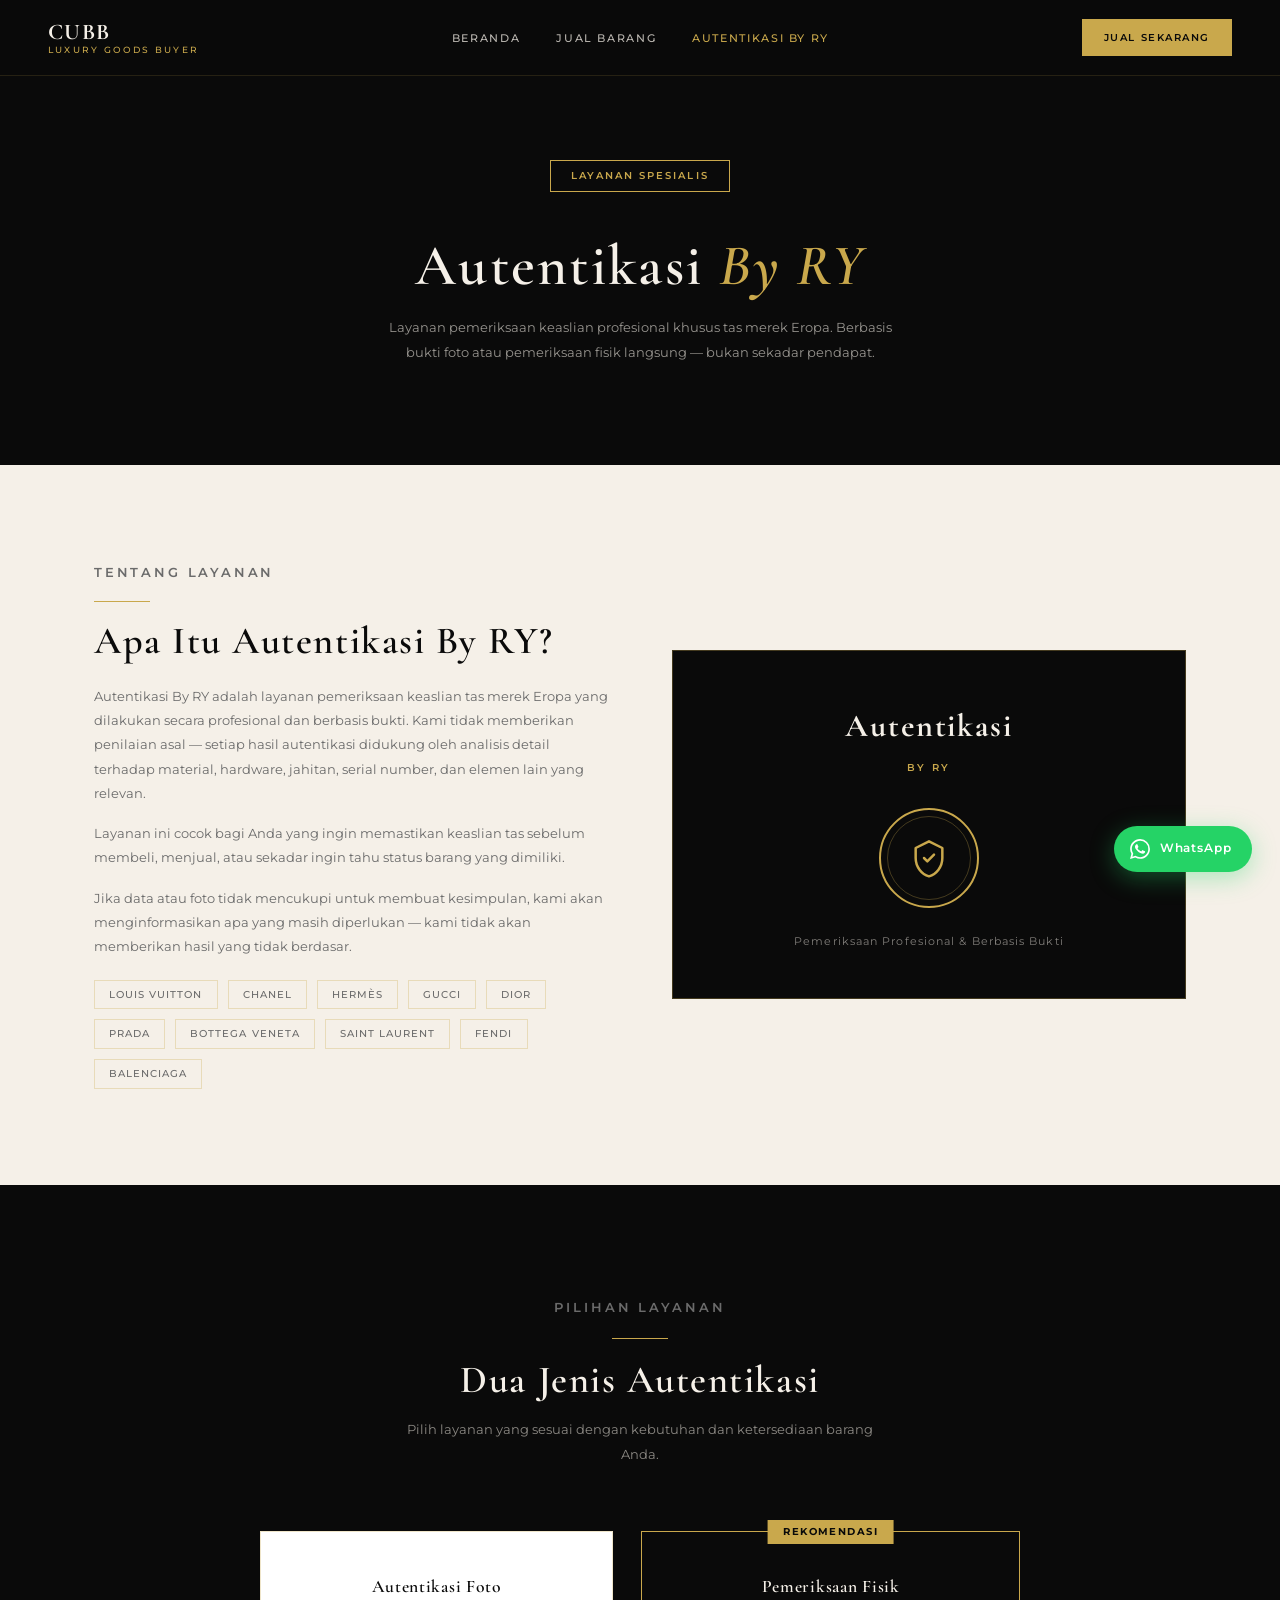
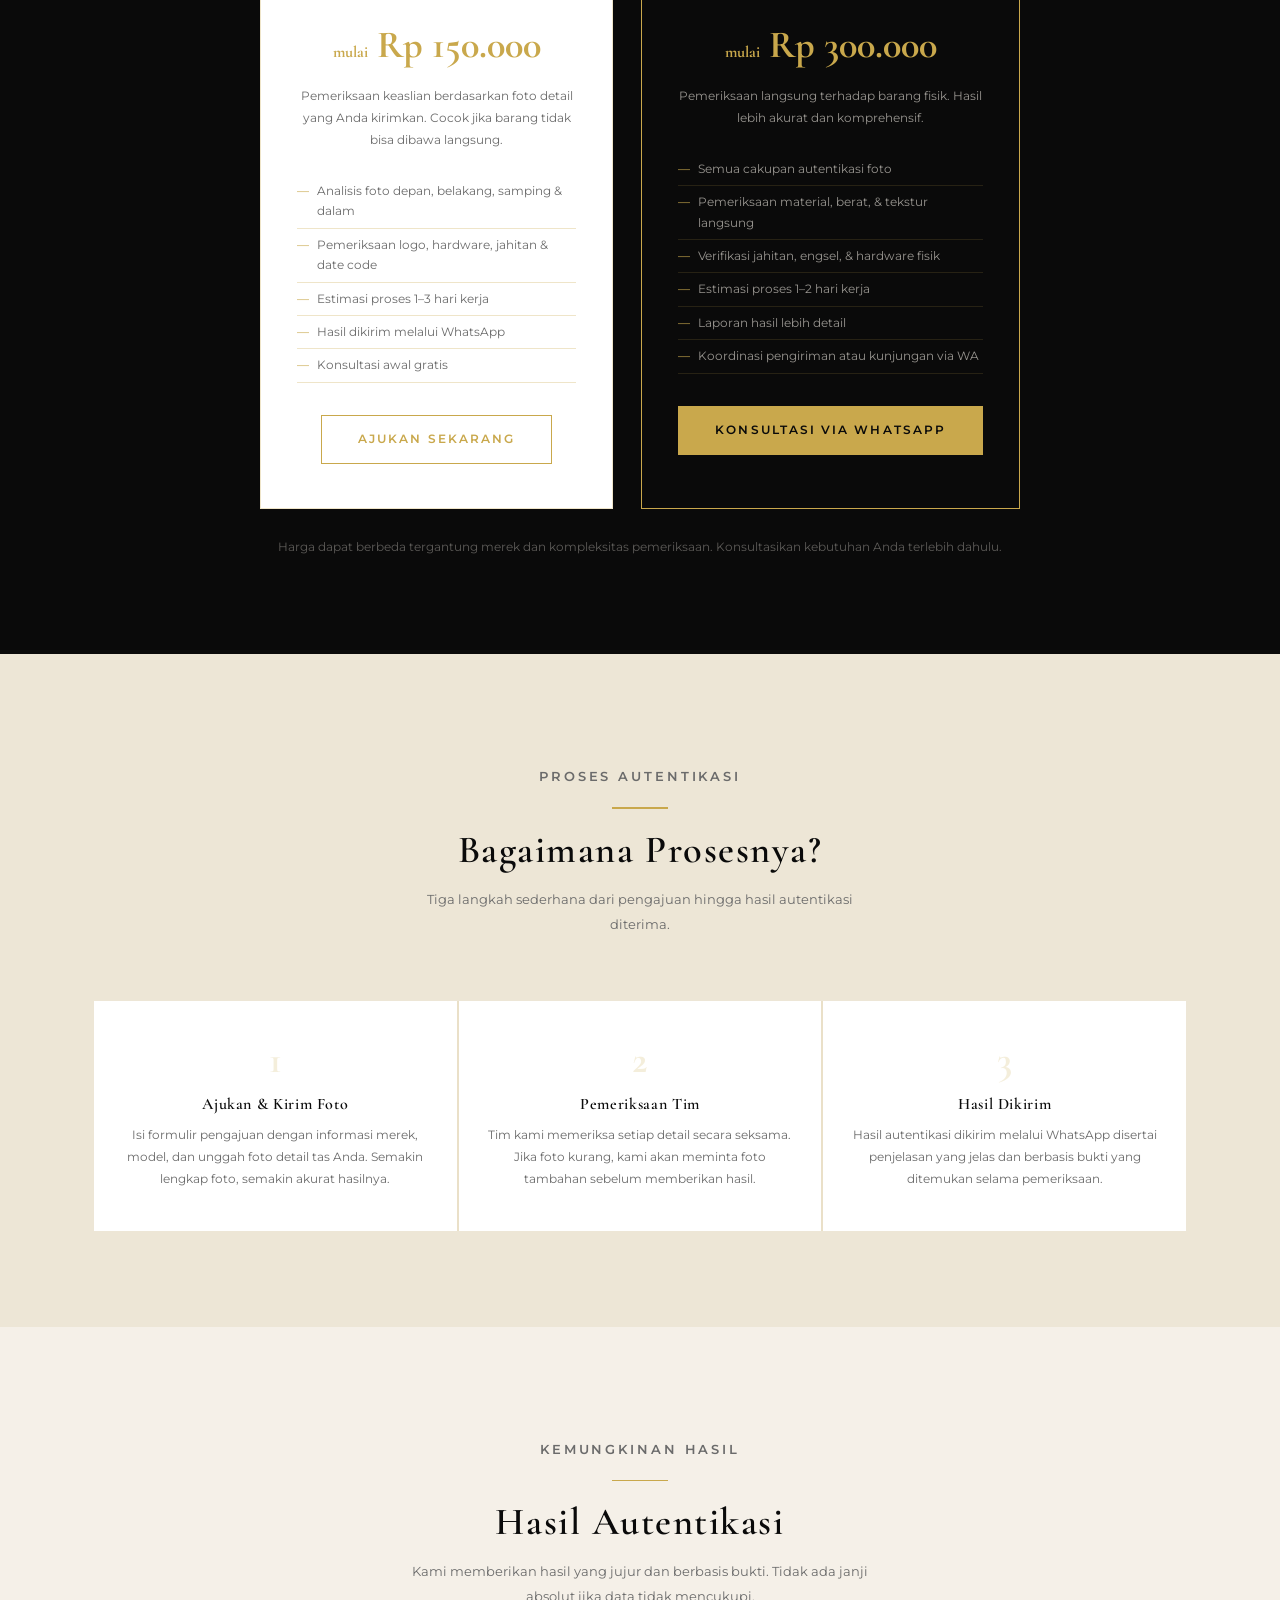
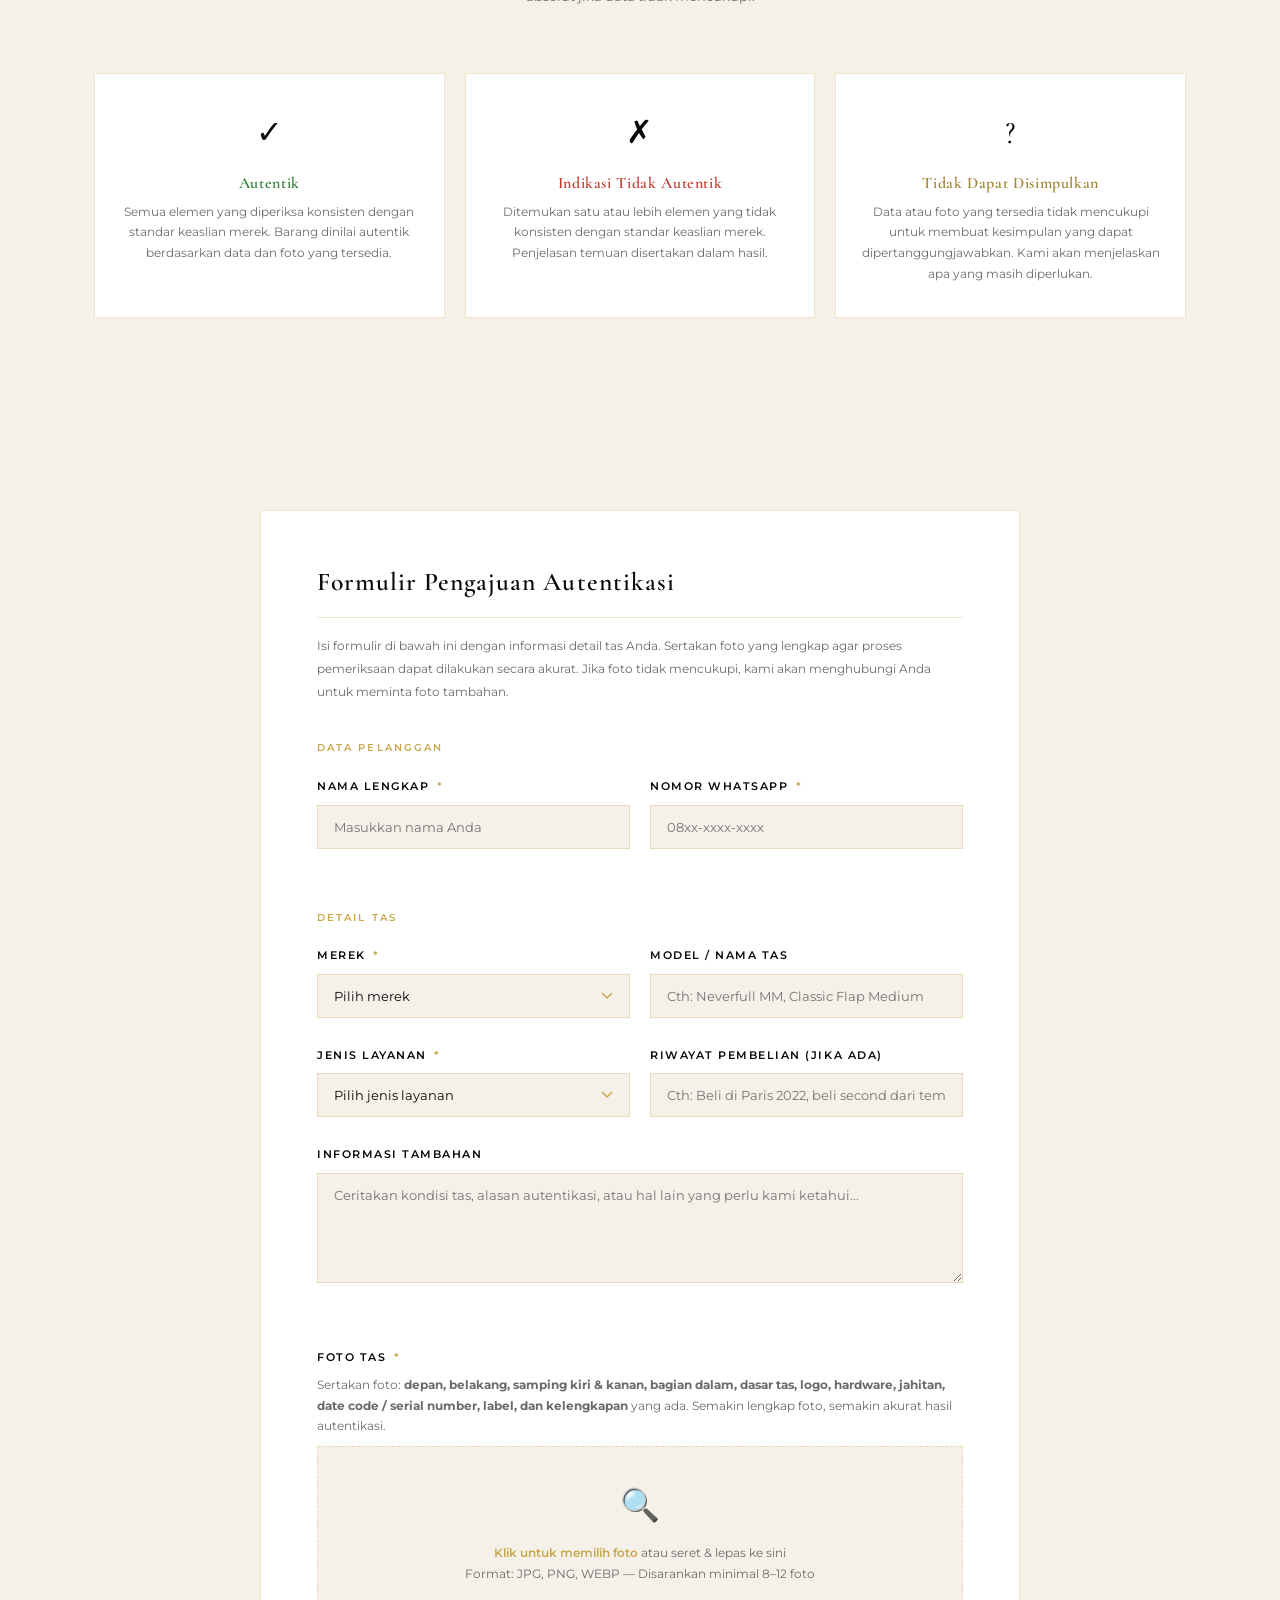
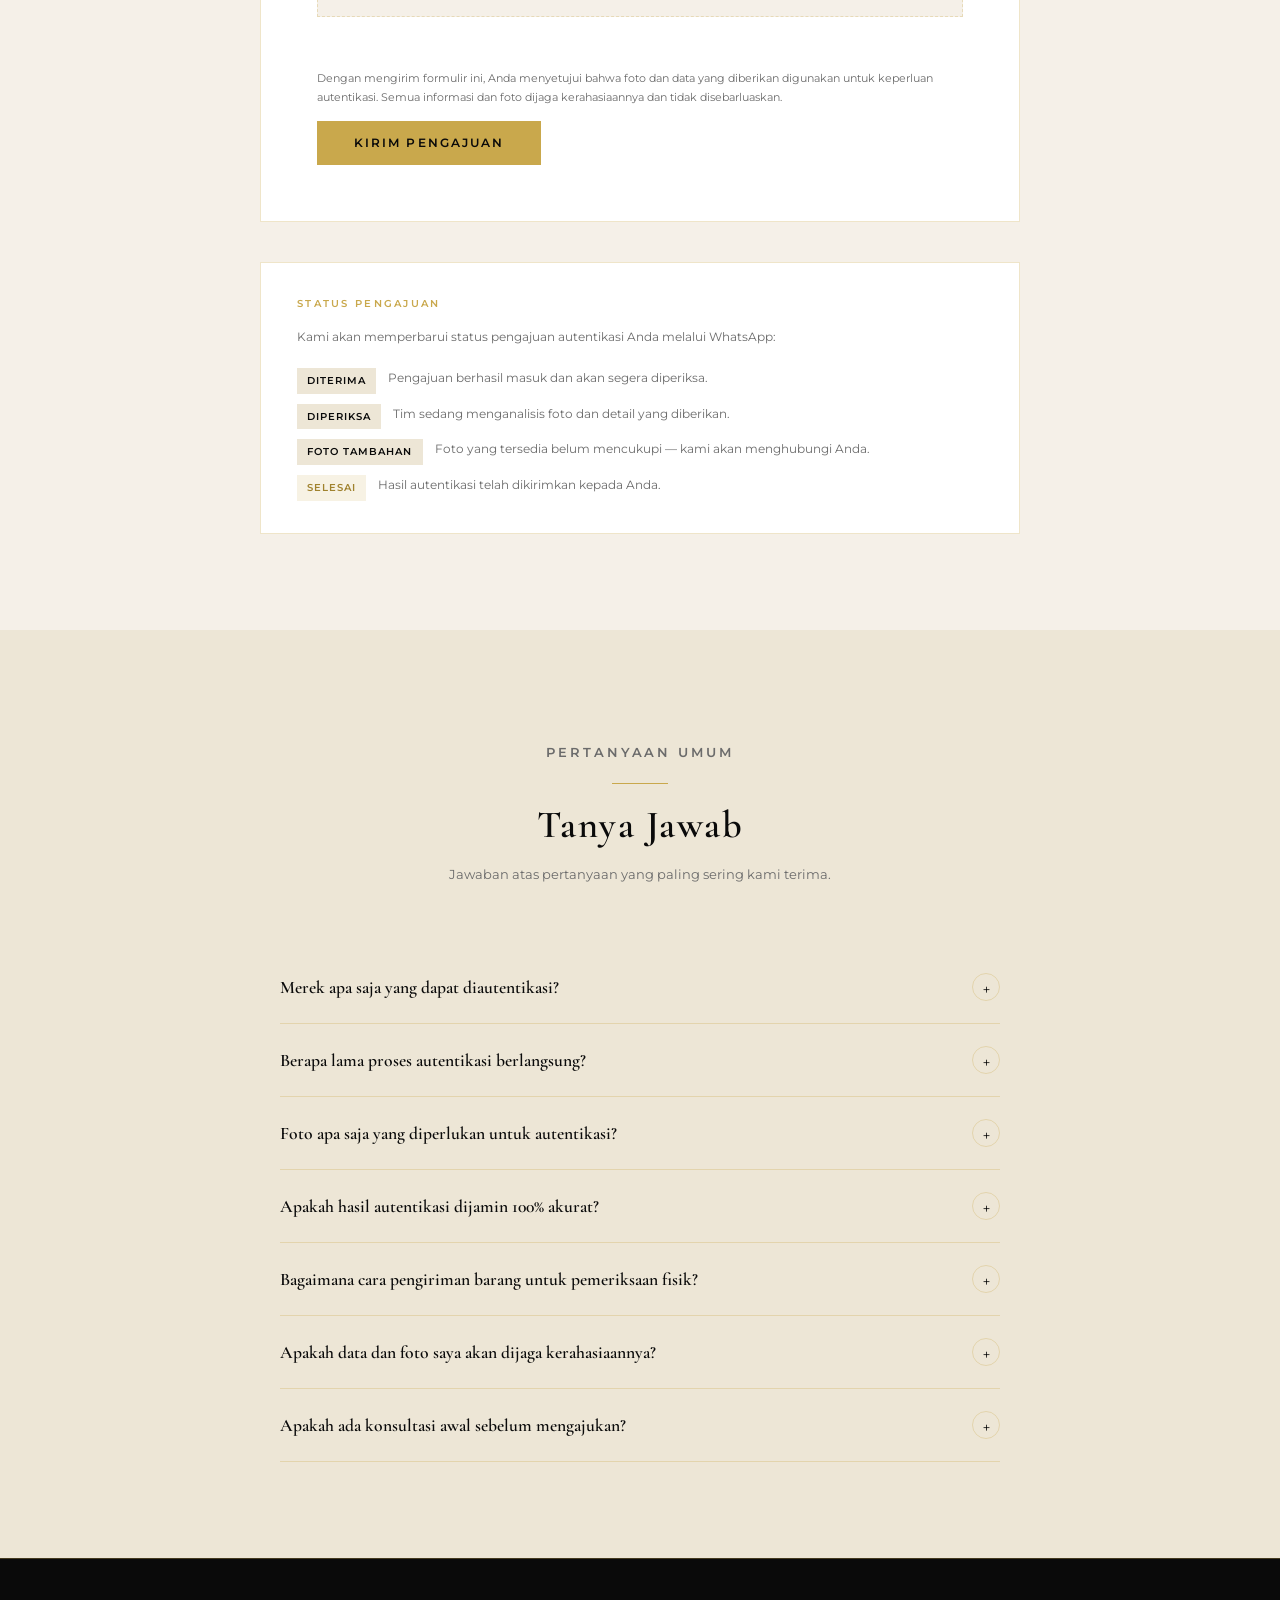
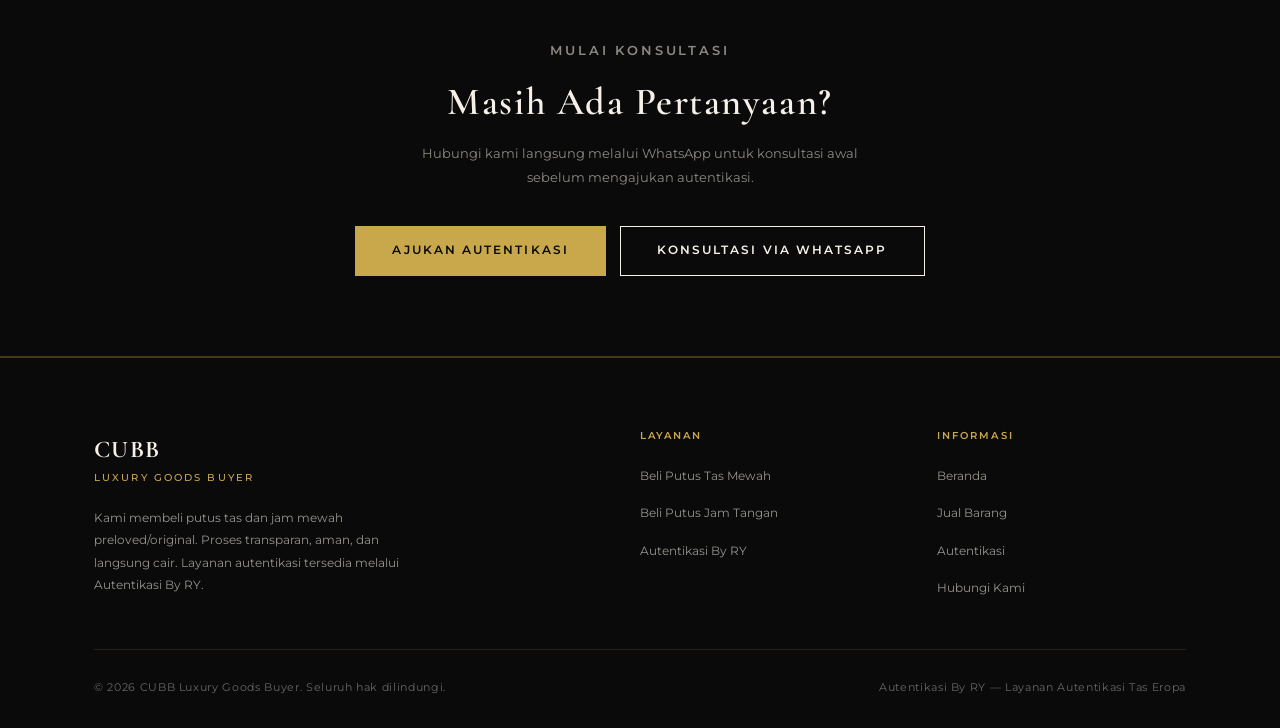
==== autentikasi.html @ e2ec6d0e "Initial CUBB website" ====
﻿<!DOCTYPE html>
<html lang="id">
<head>
  <meta charset="UTF-8" />
  <meta name="viewport" content="width=device-width, initial-scale=1.0" />
  <title>Autentikasi By RY — CUBB Luxury Goods Buyer</title>
  <meta name="description" content="Autentikasi By RY adalah layanan pemeriksaan keaslian tas merek Eropa, bagian dari CUBB. Tersedia autentikasi foto dan pemeriksaan fisik. Konsultasi awal gratis via WhatsApp." />
  <link rel="preconnect" href="https://fonts.googleapis.com" />
  <link rel="preconnect" href="https://fonts.gstatic.com" crossorigin />
  <link href="https://fonts.googleapis.com/css2?family=Cormorant+Garamond:ital,wght@0,400;0,600;0,700;1,400;1,600&family=Montserrat:wght@300;400;500;600&display=swap" rel="stylesheet" />
  <link rel="stylesheet" href="css/style.css" />
  <style>
    /* Page-specific: Auth hero accent */
    .auth-hero-badge {
      display: inline-block;
      border: 1px solid var(--gold);
      padding: 6px 20px;
      font-family: 'Montserrat', sans-serif;
      font-size: 0.65rem; font-weight: 600;
      letter-spacing: 0.2em; text-transform: uppercase;
      color: var(--gold); margin-bottom: 28px;
    }
    .auth-intro-grid {
      display: grid;
      grid-template-columns: 1fr 1fr;
      gap: 64px; align-items: center;
    }
    .auth-intro-text h2 { font-size: clamp(1.8rem, 3vw, 2.6rem); margin-bottom: 20px; }
    .auth-intro-text p {
      font-family: 'Montserrat', sans-serif;
      font-size: 0.8rem; color: var(--gray);
      line-height: 1.9; margin-bottom: 16px;
    }
    .auth-visual {
      background: var(--black);
      border: 1px solid var(--border);
      padding: 48px 36px; text-align: center;
    }
    .auth-visual-logo {
      font-family: 'Cormorant Garamond', serif;
      font-size: 2rem; font-weight: 700;
      color: var(--cream); letter-spacing: 0.06em;
      margin-bottom: 6px;
    }
    .auth-visual-sub {
      font-family: 'Montserrat', sans-serif;
      font-size: 0.6rem; font-weight: 600;
      letter-spacing: 0.26em; text-transform: uppercase;
      color: var(--gold); margin-bottom: 32px;
    }
    .auth-visual-seal {
      width: 100px; height: 100px;
      border: 2px solid var(--gold);
      border-radius: 50%;
      margin: 0 auto 24px;
      display: flex; align-items: center; justify-content: center;
      position: relative;
    }
    .auth-visual-seal::before {
      content: '';
      position: absolute; inset: 6px;
      border: 1px solid rgba(201,168,76,0.3);
      border-radius: 50%;
    }
    .auth-visual-seal svg { width: 40px; height: 40px; stroke: var(--gold); fill: none; }
    .auth-visual p {
      font-family: 'Montserrat', sans-serif;
      font-size: 0.68rem; color: rgba(245,240,232,0.5);
      letter-spacing: 0.1em;
    }
    /* Brands list */
    .auth-brands {
      display: flex; flex-wrap: wrap; gap: 10px; margin-top: 20px;
    }
    .auth-brand-tag {
      font-family: 'Montserrat', sans-serif;
      font-size: 0.65rem; font-weight: 500;
      letter-spacing: 0.1em; text-transform: uppercase;
      border: 1px solid var(--border);
      padding: 5px 14px; color: var(--gray);
    }
    /* How auth works */
    .auth-steps {
      display: grid;
      grid-template-columns: repeat(3, 1fr);
      gap: 2px; background: rgba(201,168,76,0.1);
    }
    .auth-step {
      background: var(--white);
      padding: 40px 28px; text-align: center;
    }
    .auth-step-num {
      font-family: 'Cormorant Garamond', serif;
      font-size: 2.4rem; font-weight: 700;
      color: rgba(201,168,76,0.2); margin-bottom: 16px; line-height: 1;
    }
    .auth-step h4 { font-size: 1rem; margin-bottom: 10px; }
    .auth-step p {
      font-family: 'Montserrat', sans-serif;
      font-size: 0.75rem; color: var(--gray); line-height: 1.85;
    }
    /* Result badges */
    .result-grid {
      display: grid; grid-template-columns: repeat(3, 1fr); gap: 20px;
    }
    .result-card {
      border: 1px solid var(--border);
      padding: 32px 24px; text-align: center; background: var(--white);
    }
    .result-icon { font-size: 2rem; margin-bottom: 14px; }
    .result-card h4 { font-size: 1rem; margin-bottom: 8px; }
    .result-card p {
      font-family: 'Montserrat', sans-serif;
      font-size: 0.72rem; color: var(--gray); line-height: 1.8;
    }
    @media (max-width: 900px) {
      .auth-intro-grid { grid-template-columns: 1fr; }
      .auth-steps { grid-template-columns: 1fr; background: none; gap: 1px; }
      .result-grid { grid-template-columns: 1fr; }
    }
    @media (max-width: 600px) {
      .auth-steps { grid-template-columns: 1fr; }
    }
  </style>
</head>
<body>

<!-- ===== NAVBAR ===== -->
<nav class="navbar" role="navigation" aria-label="Navigasi utama">
  <a href="index.html" class="navbar-logo" aria-label="Beranda CUBB Luxury Goods Buyer">
    <span class="logo-main">CUBB</span>
    <span class="logo-sub">LUXURY GOODS BUYER</span>
  </a>
  <ul class="navbar-links" role="list">
    <li><a href="index.html">Beranda</a></li>
    <li><a href="jual.html">Jual Barang</a></li>
    <li><a href="autentikasi.html" class="active">Autentikasi By RY</a></li>
  </ul>
  <a href="jual.html" class="navbar-cta" aria-label="Ajukan penawaran">Jual Sekarang</a>
  <button class="hamburger" aria-label="Buka menu" aria-expanded="false">
    <span></span><span></span><span></span>
  </button>
</nav>

<div class="mobile-menu" role="dialog" aria-label="Menu navigasi mobile">
  <a href="index.html">Beranda</a>
  <a href="jual.html">Jual Barang</a>
  <a href="autentikasi.html">Autentikasi By RY</a>
  <a href="jual.html" class="btn btn-gold" style="margin-top:8px">Jual Sekarang</a>
</div>

<!-- ===== PAGE HERO ===== -->
<section class="page-hero" style="padding-bottom:100px" aria-labelledby="auth-page-heading">
  <div class="container">
    <div class="auth-hero-badge" aria-label="Layanan spesialis">Layanan Spesialis</div>
    <h1 id="auth-page-heading" style="color:var(--cream);font-size:clamp(2.2rem,5vw,3.6rem);margin-bottom:14px">
      Autentikasi <em style="color:var(--gold);font-style:italic">By RY</em>
    </h1>
    <p style="font-family:'Montserrat',sans-serif;font-size:0.82rem;color:rgba(245,240,232,0.6);max-width:520px;margin:0 auto;line-height:1.9">
      Layanan pemeriksaan keaslian profesional khusus tas merek Eropa. Berbasis bukti foto atau pemeriksaan fisik langsung — bukan sekadar pendapat.
    </p>
  </div>
</section>

<!-- ===== INTRO ===== -->
<section class="section-pad" style="background:var(--cream)" aria-labelledby="intro-heading">
  <div class="container">
    <div class="auth-intro-grid">
      <div class="auth-intro-text">
        <p class="section-label">Tentang Layanan</p>
        <div class="divider-gold" style="margin:16px 0"></div>
        <h2 id="intro-heading">Apa Itu Autentikasi By RY?</h2>
        <p>
          Autentikasi By RY adalah layanan pemeriksaan keaslian tas merek Eropa yang dilakukan secara profesional dan berbasis bukti. Kami tidak memberikan penilaian asal — setiap hasil autentikasi didukung oleh analisis detail terhadap material, hardware, jahitan, serial number, dan elemen lain yang relevan.
        </p>
        <p>
          Layanan ini cocok bagi Anda yang ingin memastikan keaslian tas sebelum membeli, menjual, atau sekadar ingin tahu status barang yang dimiliki.
        </p>
        <p>
          Jika data atau foto tidak mencukupi untuk membuat kesimpulan, kami akan menginformasikan apa yang masih diperlukan — kami tidak akan memberikan hasil yang tidak berdasar.
        </p>
        <div class="auth-brands" role="list" aria-label="Merek yang ditangani">
          <span class="auth-brand-tag" role="listitem">Louis Vuitton</span>
          <span class="auth-brand-tag" role="listitem">Chanel</span>
          <span class="auth-brand-tag" role="listitem">Hermès</span>
          <span class="auth-brand-tag" role="listitem">Gucci</span>
          <span class="auth-brand-tag" role="listitem">Dior</span>
          <span class="auth-brand-tag" role="listitem">Prada</span>
          <span class="auth-brand-tag" role="listitem">Bottega Veneta</span>
          <span class="auth-brand-tag" role="listitem">Saint Laurent</span>
          <span class="auth-brand-tag" role="listitem">Fendi</span>
          <span class="auth-brand-tag" role="listitem">Balenciaga</span>
        </div>
      </div>
      <div class="auth-visual" role="presentation">
        <div class="auth-visual-logo">Autentikasi</div>
        <div class="auth-visual-sub">By RY</div>
        <div class="auth-visual-seal" aria-hidden="true">
          <svg viewBox="0 0 24 24" stroke-width="1.5" xmlns="http://www.w3.org/2000/svg">
            <path d="M9 12l2 2 4-4" stroke-linecap="round" stroke-linejoin="round"/>
            <path d="M12 2L4 6v6c0 5.25 3.5 9.75 8 11 4.5-1.25 8-5.75 8-11V6l-8-4z" stroke-linecap="round" stroke-linejoin="round"/>
          </svg>
        </div>
        <p>Pemeriksaan Profesional &amp; Berbasis Bukti</p>
      </div>
    </div>
  </div>
</section>

<!-- ===== PRICING ===== -->
<section class="section-pad" style="background:var(--black)" aria-labelledby="pricing-heading">
  <div class="container">
    <div class="section-header">
      <p class="section-label">Pilihan Layanan</p>
      <div class="divider-gold"></div>
      <h2 id="pricing-heading" style="color:var(--cream)">Dua Jenis Autentikasi</h2>
      <p style="color:rgba(245,240,232,0.55)">Pilih layanan yang sesuai dengan kebutuhan dan ketersediaan barang Anda.</p>
    </div>
    <div class="pricing-grid">

      <div class="pricing-card">
        <h3>Autentikasi Foto</h3>
        <div class="pricing-price"><sub>mulai</sub> Rp&nbsp;150.000</div>
        <p>Pemeriksaan keaslian berdasarkan foto detail yang Anda kirimkan. Cocok jika barang tidak bisa dibawa langsung.</p>
        <ul role="list">
          <li>Analisis foto depan, belakang, samping &amp; dalam</li>
          <li>Pemeriksaan logo, hardware, jahitan &amp; date code</li>
          <li>Estimasi proses 1–3 hari kerja</li>
          <li>Hasil dikirim melalui WhatsApp</li>
          <li>Konsultasi awal gratis</li>
        </ul>
        <a href="#form-autentikasi" class="btn btn-outline">Ajukan Sekarang</a>
      </div>

      <div class="pricing-card featured">
        <div class="pricing-badge">Rekomendasi</div>
        <h3>Pemeriksaan Fisik</h3>
        <div class="pricing-price"><sub>mulai</sub> Rp&nbsp;300.000</div>
        <p>Pemeriksaan langsung terhadap barang fisik. Hasil lebih akurat dan komprehensif.</p>
        <ul role="list">
          <li>Semua cakupan autentikasi foto</li>
          <li>Pemeriksaan material, berat, &amp; tekstur langsung</li>
          <li>Verifikasi jahitan, engsel, &amp; hardware fisik</li>
          <li>Estimasi proses 1–2 hari kerja</li>
          <li>Laporan hasil lebih detail</li>
          <li>Koordinasi pengiriman atau kunjungan via WA</li>
        </ul>
        <a href="https://wa.me/6285179936549?text=Halo%20CUBB%2C%20saya%20ingin%20konsultasi%20autentikasi%20fisik%20tas%20saya."
           target="_blank" rel="noopener noreferrer" class="btn btn-gold">
          Konsultasi via WhatsApp
        </a>
      </div>

    </div>
    <p style="text-align:center;font-family:'Montserrat',sans-serif;font-size:0.72rem;color:rgba(245,240,232,0.35);margin-top:28px;line-height:1.8">
      Harga dapat berbeda tergantung merek dan kompleksitas pemeriksaan. Konsultasikan kebutuhan Anda terlebih dahulu.
    </p>
  </div>
</section>

<!-- ===== CARA KERJA ===== -->
<section class="section-pad" style="background:var(--cream-dark)" aria-labelledby="cara-kerja-heading">
  <div class="container">
    <div class="section-header">
      <p class="section-label">Proses Autentikasi</p>
      <div class="divider-gold"></div>
      <h2 id="cara-kerja-heading">Bagaimana Prosesnya?</h2>
      <p>Tiga langkah sederhana dari pengajuan hingga hasil autentikasi diterima.</p>
    </div>
    <div class="auth-steps">
      <div class="auth-step">
        <div class="auth-step-num" aria-hidden="true">1</div>
        <h4>Ajukan &amp; Kirim Foto</h4>
        <p>Isi formulir pengajuan dengan informasi merek, model, dan unggah foto detail tas Anda. Semakin lengkap foto, semakin akurat hasilnya.</p>
      </div>
      <div class="auth-step">
        <div class="auth-step-num" aria-hidden="true">2</div>
        <h4>Pemeriksaan Tim</h4>
        <p>Tim kami memeriksa setiap detail secara seksama. Jika foto kurang, kami akan meminta foto tambahan sebelum memberikan hasil.</p>
      </div>
      <div class="auth-step">
        <div class="auth-step-num" aria-hidden="true">3</div>
        <h4>Hasil Dikirim</h4>
        <p>Hasil autentikasi dikirim melalui WhatsApp disertai penjelasan yang jelas dan berbasis bukti yang ditemukan selama pemeriksaan.</p>
      </div>
    </div>
  </div>
</section>

<!-- ===== HASIL AUTENTIKASI ===== -->
<section class="section-pad" style="background:var(--cream)" aria-labelledby="hasil-heading">
  <div class="container">
    <div class="section-header">
      <p class="section-label">Kemungkinan Hasil</p>
      <div class="divider-gold"></div>
      <h2 id="hasil-heading">Hasil Autentikasi</h2>
      <p>Kami memberikan hasil yang jujur dan berbasis bukti. Tidak ada janji absolut jika data tidak mencukupi.</p>
    </div>
    <div class="result-grid">
      <div class="result-card">
        <div class="result-icon" aria-hidden="true">✓</div>
        <h4 style="color:#2e7d32">Autentik</h4>
        <p>Semua elemen yang diperiksa konsisten dengan standar keaslian merek. Barang dinilai autentik berdasarkan data dan foto yang tersedia.</p>
      </div>
      <div class="result-card">
        <div class="result-icon" aria-hidden="true">✗</div>
        <h4 style="color:#c0392b">Indikasi Tidak Autentik</h4>
        <p>Ditemukan satu atau lebih elemen yang tidak konsisten dengan standar keaslian merek. Penjelasan temuan disertakan dalam hasil.</p>
      </div>
      <div class="result-card">
        <div class="result-icon" aria-hidden="true">?</div>
        <h4 style="color:var(--gold-dark)">Tidak Dapat Disimpulkan</h4>
        <p>Data atau foto yang tersedia tidak mencukupi untuk membuat kesimpulan yang dapat dipertanggungjawabkan. Kami akan menjelaskan apa yang masih diperlukan.</p>
      </div>
    </div>
  </div>
</section>

<!-- ===== FORM AUTENTIKASI ===== -->
<section class="form-section section-pad" id="form-autentikasi" aria-labelledby="auth-form-heading">
  <div class="container">
    <div class="form-wrapper">

      <h2 class="form-title" id="auth-form-heading">Formulir Pengajuan Autentikasi</h2>
      <p class="form-intro">
        Isi formulir di bawah ini dengan informasi detail tas Anda. Sertakan foto yang lengkap agar proses pemeriksaan dapat dilakukan secara akurat. Jika foto tidak mencukupi, kami akan menghubungi Anda untuk meminta foto tambahan.
      </p>

      <form id="auth-form" novalidate aria-label="Formulir pengajuan autentikasi">

        <!-- Data Pelanggan -->
        <fieldset style="border:none;padding:0;margin:0 0 32px">
          <legend style="font-family:'Montserrat',sans-serif;font-size:0.65rem;font-weight:600;letter-spacing:0.2em;text-transform:uppercase;color:var(--gold);margin-bottom:20px">Data Pelanggan</legend>
          <div class="form-row">
            <div class="form-group">
              <label for="auth-nama">Nama Lengkap <span class="req" aria-hidden="true">*</span></label>
              <input type="text" id="auth-nama" name="nama" required placeholder="Masukkan nama Anda" autocomplete="name" />
              <span class="field-error" role="alert"></span>
            </div>
            <div class="form-group">
              <label for="auth-wa">Nomor WhatsApp <span class="req" aria-hidden="true">*</span></label>
              <input type="tel" id="auth-wa" name="whatsapp" required placeholder="08xx-xxxx-xxxx" autocomplete="tel" />
              <span class="field-error" role="alert"></span>
            </div>
          </div>
        </fieldset>

        <!-- Detail Tas -->
        <fieldset style="border:none;padding:0;margin:0 0 28px">
          <legend style="font-family:'Montserrat',sans-serif;font-size:0.65rem;font-weight:600;letter-spacing:0.2em;text-transform:uppercase;color:var(--gold);margin-bottom:20px">Detail Tas</legend>

          <div class="form-row">
            <div class="form-group">
              <label for="auth-merek">Merek <span class="req" aria-hidden="true">*</span></label>
              <select id="auth-merek" name="merek" required>
                <option value="">Pilih merek</option>
                <option>Louis Vuitton</option>
                <option>Chanel</option>
                <option>Hermès</option>
                <option>Gucci</option>
                <option>Dior</option>
                <option>Prada</option>
                <option>Bottega Veneta</option>
                <option>Saint Laurent</option>
                <option>Fendi</option>
                <option>Balenciaga</option>
                <option>Merek lainnya</option>
              </select>
              <span class="field-error" role="alert"></span>
            </div>
            <div class="form-group">
              <label for="auth-model">Model / Nama Tas</label>
              <input type="text" id="auth-model" name="model" placeholder="Cth: Neverfull MM, Classic Flap Medium" />
            </div>
          </div>

          <div class="form-row">
            <div class="form-group">
              <label for="auth-tipe">Jenis Layanan <span class="req" aria-hidden="true">*</span></label>
              <select id="auth-tipe" name="tipe_layanan" required>
                <option value="">Pilih jenis layanan</option>
                <option value="foto">Autentikasi Foto</option>
                <option value="fisik">Pemeriksaan Fisik</option>
              </select>
              <span class="field-error" role="alert"></span>
            </div>
            <div class="form-group">
              <label for="auth-riwayat">Riwayat Pembelian (jika ada)</label>
              <input type="text" id="auth-riwayat" name="riwayat" placeholder="Cth: Beli di Paris 2022, beli second dari teman" />
            </div>
          </div>

          <div class="form-group">
            <label for="auth-catatan">Informasi Tambahan</label>
            <textarea id="auth-catatan" name="catatan" placeholder="Ceritakan kondisi tas, alasan autentikasi, atau hal lain yang perlu kami ketahui..."></textarea>
          </div>
        </fieldset>

        <!-- Upload Foto -->
        <div class="form-group">
          <label>Foto Tas <span class="req" aria-hidden="true">*</span></label>
          <p style="font-family:'Montserrat',sans-serif;font-size:0.72rem;color:var(--gray);margin-bottom:10px;line-height:1.75">
            Sertakan foto: <strong>depan, belakang, samping kiri &amp; kanan, bagian dalam, dasar tas, logo, hardware, jahitan, date code / serial number, label, dan kelengkapan</strong> yang ada.
            Semakin lengkap foto, semakin akurat hasil autentikasi.
          </p>
          <div class="upload-zone" id="upload-zone-auth" role="button" aria-label="Area unggah foto tas" tabindex="0">
            <input type="file" accept="image/*" multiple aria-label="Pilih foto tas untuk autentikasi" />
            <div class="upload-icon" aria-hidden="true">🔍</div>
            <p><span>Klik untuk memilih foto</span> atau seret &amp; lepas ke sini</p>
            <p>Format: JPG, PNG, WEBP — Disarankan minimal 8–12 foto</p>
          </div>
          <div class="upload-preview" id="preview-auth" role="list" aria-label="Pratinjau foto yang dipilih"></div>
        </div>

        <!-- Submit -->
        <div class="form-submit-row">
          <p class="form-note">
            Dengan mengirim formulir ini, Anda menyetujui bahwa foto dan data yang diberikan digunakan untuk keperluan autentikasi. Semua informasi dan foto dijaga kerahasiaannya dan tidak disebarluaskan.
          </p>
          <button type="submit" class="btn btn-gold" aria-label="Kirim pengajuan autentikasi">
            Kirim Pengajuan
          </button>
        </div>

        <!-- Success -->
        <div class="success-message" id="auth-success" role="status" aria-live="polite">
          <h3>Pengajuan Autentikasi Diterima</h3>
          <p>
            Terima kasih. Pesan WhatsApp telah disiapkan untuk Anda.<br />
            Tim kami akan memeriksa foto dan informasi yang diberikan. Jika foto kurang, kami akan menghubungi Anda untuk meminta tambahan.
          </p>
        </div>

      </form>
    </div>

    <!-- Status autentikasi -->
    <div style="max-width:760px;margin:40px auto 0;border:1px solid var(--border);padding:32px 36px;background:var(--white)">
      <p class="section-label" style="margin-bottom:12px">Status Pengajuan</p>
      <p style="font-family:'Montserrat',sans-serif;font-size:0.78rem;color:var(--gray);line-height:1.85;margin-bottom:20px">
        Kami akan memperbarui status pengajuan autentikasi Anda melalui WhatsApp:
      </p>
      <div style="display:flex;flex-direction:column;gap:10px">
        <div style="display:flex;gap:12px;align-items:flex-start">
          <span style="font-family:'Montserrat',sans-serif;font-size:0.65rem;font-weight:600;letter-spacing:0.1em;text-transform:uppercase;background:var(--cream-dark);color:var(--black);padding:4px 10px;white-space:nowrap">Diterima</span>
          <span style="font-family:'Montserrat',sans-serif;font-size:0.75rem;color:var(--gray)">Pengajuan berhasil masuk dan akan segera diperiksa.</span>
        </div>
        <div style="display:flex;gap:12px;align-items:flex-start">
          <span style="font-family:'Montserrat',sans-serif;font-size:0.65rem;font-weight:600;letter-spacing:0.1em;text-transform:uppercase;background:var(--cream-dark);color:var(--black);padding:4px 10px;white-space:nowrap">Diperiksa</span>
          <span style="font-family:'Montserrat',sans-serif;font-size:0.75rem;color:var(--gray)">Tim sedang menganalisis foto dan detail yang diberikan.</span>
        </div>
        <div style="display:flex;gap:12px;align-items:flex-start">
          <span style="font-family:'Montserrat',sans-serif;font-size:0.65rem;font-weight:600;letter-spacing:0.1em;text-transform:uppercase;background:var(--cream-dark);color:var(--black);padding:4px 10px;white-space:nowrap">Foto Tambahan</span>
          <span style="font-family:'Montserrat',sans-serif;font-size:0.75rem;color:var(--gray)">Foto yang tersedia belum mencukupi — kami akan menghubungi Anda.</span>
        </div>
        <div style="display:flex;gap:12px;align-items:flex-start">
          <span style="font-family:'Montserrat',sans-serif;font-size:0.65rem;font-weight:600;letter-spacing:0.1em;text-transform:uppercase;background:rgba(201,168,76,0.15);color:var(--gold-dark);padding:4px 10px;white-space:nowrap">Selesai</span>
          <span style="font-family:'Montserrat',sans-serif;font-size:0.75rem;color:var(--gray)">Hasil autentikasi telah dikirimkan kepada Anda.</span>
        </div>
      </div>
    </div>

  </div>
</section>

<!-- ===== FAQ ===== -->
<section class="faq-section section-pad" aria-labelledby="faq-heading">
  <div class="container">
    <div class="section-header">
      <p class="section-label">Pertanyaan Umum</p>
      <div class="divider-gold"></div>
      <h2 id="faq-heading">Tanya Jawab</h2>
      <p>Jawaban atas pertanyaan yang paling sering kami terima.</p>
    </div>
    <div class="faq-list" role="list">

      <div class="faq-item" role="listitem">
        <button class="faq-question" aria-expanded="false" aria-controls="faq-1">
          <span>Merek apa saja yang dapat diautentikasi?</span>
          <span class="faq-icon" aria-hidden="true">+</span>
        </button>
        <div class="faq-answer" id="faq-1" role="region">
          <p>Kami menangani tas merek Eropa utama termasuk Louis Vuitton, Chanel, Hermès, Gucci, Dior, Prada, Bottega Veneta, Saint Laurent, Fendi, dan Balenciaga. Jika merek Anda tidak tercantum, konsultasikan terlebih dahulu melalui WhatsApp.</p>
        </div>
      </div>

      <div class="faq-item" role="listitem">
        <button class="faq-question" aria-expanded="false" aria-controls="faq-2">
          <span>Berapa lama proses autentikasi berlangsung?</span>
          <span class="faq-icon" aria-hidden="true">+</span>
        </button>
        <div class="faq-answer" id="faq-2" role="region">
          <p>Autentikasi foto memerlukan estimasi 1–3 hari kerja setelah semua foto diterima. Pemeriksaan fisik memerlukan 1–2 hari kerja setelah barang tiba. Waktu dapat berbeda tergantung antrian dan kelengkapan data.</p>
        </div>
      </div>

      <div class="faq-item" role="listitem">
        <button class="faq-question" aria-expanded="false" aria-controls="faq-3">
          <span>Foto apa saja yang diperlukan untuk autentikasi?</span>
          <span class="faq-icon" aria-hidden="true">+</span>
        </button>
        <div class="faq-answer" id="faq-3" role="region">
          <p>Kami memerlukan foto dari semua sisi (depan, belakang, samping, dalam, dan dasar), serta foto detail logo, hardware, jahitan, date code atau serial number, label, dan kelengkapan yang dimiliki. Foto harus tajam, cukup terang, dan tidak terlalu jauh dari objek.</p>
        </div>
      </div>

      <div class="faq-item" role="listitem">
        <button class="faq-question" aria-expanded="false" aria-controls="faq-4">
          <span>Apakah hasil autentikasi dijamin 100% akurat?</span>
          <span class="faq-icon" aria-hidden="true">+</span>
        </button>
        <div class="faq-answer" id="faq-4" role="region">
          <p>Hasil autentikasi kami berbasis bukti dari foto atau pemeriksaan fisik yang tersedia. Kami tidak membuat klaim absolut jika data tidak mencukupi. Jika kesimpulan tidak dapat ditarik dari data yang ada, kami akan transparan menyampaikan hal tersebut beserta penjelasan apa yang masih dibutuhkan.</p>
        </div>
      </div>

      <div class="faq-item" role="listitem">
        <button class="faq-question" aria-expanded="false" aria-controls="faq-5">
          <span>Bagaimana cara pengiriman barang untuk pemeriksaan fisik?</span>
          <span class="faq-icon" aria-hidden="true">+</span>
        </button>
        <div class="faq-answer" id="faq-5" role="region">
          <p>Untuk pemeriksaan fisik, Anda dapat mengantar langsung atau mengirim melalui jasa pengiriman terpercaya dengan asuransi barang. Detail koordinasi akan dibahas melalui WhatsApp sebelum barang dikirimkan.</p>
        </div>
      </div>

      <div class="faq-item" role="listitem">
        <button class="faq-question" aria-expanded="false" aria-controls="faq-6">
          <span>Apakah data dan foto saya akan dijaga kerahasiaannya?</span>
          <span class="faq-icon" aria-hidden="true">+</span>
        </button>
        <div class="faq-answer" id="faq-6" role="region">
          <p>Ya. Semua data dan foto yang Anda berikan hanya digunakan untuk keperluan proses autentikasi yang Anda ajukan. Kami tidak menyebarluaskan, menjual, atau menggunakan informasi Anda untuk tujuan lain tanpa izin.</p>
        </div>
      </div>

      <div class="faq-item" role="listitem">
        <button class="faq-question" aria-expanded="false" aria-controls="faq-7">
          <span>Apakah ada konsultasi awal sebelum mengajukan?</span>
          <span class="faq-icon" aria-hidden="true">+</span>
        </button>
        <div class="faq-answer" id="faq-7" role="region">
          <p>Ya. Konsultasi awal melalui WhatsApp tersedia dan tidak dipungut biaya. Anda dapat menanyakan apakah merek dan model tas Anda dapat ditangani, jenis layanan yang tepat, serta perkiraan biaya sebelum melakukan pengajuan resmi.</p>
        </div>
      </div>

    </div>
  </div>
</section>

<!-- ===== CTA BANNER ===== -->
<section class="cta-banner" aria-labelledby="auth-cta-heading">
  <div class="container">
    <p class="section-label" style="text-align:center;margin-bottom:16px">Mulai Konsultasi</p>
    <h2 id="auth-cta-heading">Masih Ada Pertanyaan?</h2>
    <p>Hubungi kami langsung melalui WhatsApp untuk konsultasi awal sebelum mengajukan autentikasi.</p>
    <div class="btn-group">
      <a href="#form-autentikasi" class="btn btn-gold">Ajukan Autentikasi</a>
      <a href="https://wa.me/6285179936549?text=Halo%20CUBB%2C%20saya%20ingin%20konsultasi%20mengenai%20layanan%20Autentikasi%20By%20RY."
         target="_blank" rel="noopener noreferrer" class="btn btn-outline-light">
        Konsultasi via WhatsApp
      </a>
    </div>
  </div>
</section>

<!-- ===== FOOTER ===== -->
<footer class="footer" role="contentinfo">
  <div class="container">
    <div class="footer-grid">
      <div class="footer-brand">
        <div class="logo-main">CUBB</div>
        <div class="logo-sub">LUXURY GOODS BUYER</div>
        <p>Kami membeli putus tas dan jam mewah preloved/original. Proses transparan, aman, dan langsung cair. Layanan autentikasi tersedia melalui Autentikasi By RY.</p>
      </div>
      <div class="footer-col">
        <h4>Layanan</h4>
        <ul role="list">
          <li><a href="jual.html?type=tas">Beli Putus Tas Mewah</a></li>
          <li><a href="jual.html?type=jam">Beli Putus Jam Tangan</a></li>
          <li><a href="autentikasi.html">Autentikasi By RY</a></li>
        </ul>
      </div>
      <div class="footer-col">
        <h4>Informasi</h4>
        <ul role="list">
          <li><a href="index.html">Beranda</a></li>
          <li><a href="jual.html">Jual Barang</a></li>
          <li><a href="autentikasi.html">Autentikasi</a></li>
          <li><a href="https://wa.me/6285179936549" target="_blank" rel="noopener">Hubungi Kami</a></li>
        </ul>
      </div>
    </div>
    <div class="footer-bottom">
      <p>&copy; 2026 CUBB Luxury Goods Buyer. Seluruh hak dilindungi.</p>
      <p>Autentikasi By RY &mdash; Layanan Autentikasi Tas Eropa</p>
    </div>
  </div>
</footer>

<!-- ===== WHATSAPP FLOAT ===== -->
<a href="https://wa.me/6285179936549?text=Halo%20CUBB%2C%20saya%20ingin%20konsultasi%20mengenai%20Autentikasi%20By%20RY."
   target="_blank" rel="noopener noreferrer"
   class="wa-float" aria-label="Konsultasi Autentikasi By RY via WhatsApp">
  <svg viewBox="0 0 24 24" fill="currentColor" aria-hidden="true">
    <path d="M17.472 14.382c-.297-.149-1.758-.867-2.03-.967-.273-.099-.471-.148-.67.15-.197.297-.767.966-.94 1.164-.173.199-.347.223-.644.075-.297-.15-1.255-.463-2.39-1.475-.883-.788-1.48-1.761-1.653-2.059-.173-.297-.018-.458.13-.606.134-.133.298-.347.446-.52.149-.174.198-.298.298-.497.099-.198.05-.371-.025-.52-.075-.149-.669-1.612-.916-2.207-.242-.579-.487-.5-.669-.51-.173-.008-.371-.01-.57-.01-.198 0-.52.074-.792.372-.272.297-1.04 1.016-1.04 2.479 0 1.462 1.065 2.875 1.213 3.074.149.198 2.096 3.2 5.077 4.487.709.306 1.262.489 1.694.625.712.227 1.36.195 1.871.118.571-.085 1.758-.719 2.006-1.413.248-.694.248-1.289.173-1.413-.074-.124-.272-.198-.57-.347m-5.421 7.403h-.004a9.87 9.87 0 01-5.031-1.378l-.361-.214-3.741.982.998-3.648-.235-.374a9.86 9.86 0 01-1.51-5.26c.001-5.45 4.436-9.884 9.888-9.884 2.64 0 5.122 1.03 6.988 2.898a9.825 9.825 0 012.893 6.994c-.003 5.45-4.437 9.884-9.885 9.884m8.413-18.297A11.815 11.815 0 0012.05 0C5.495 0 .16 5.335.157 11.892c0 2.096.547 4.142 1.588 5.945L.057 24l6.305-1.654a11.882 11.882 0 005.683 1.448h.005c6.554 0 11.89-5.335 11.893-11.893a11.821 11.821 0 00-3.48-8.413z"/>
  </svg>
  <span class="wa-label">WhatsApp</span>
</a>

<script src="js/main.js"></script>
<script src="js/form.js"></script>
</body>
</html>
---- css/style.css ----
﻿/* ============================================
   CUBB — Global Stylesheet
   Palette: #0a0a0a (black), #f5f0e8 (cream), #c9a84c (gold)
   ============================================ */

/* --- Reset & Base --- */
*, *::before, *::after { box-sizing: border-box; margin: 0; padding: 0; }

html { scroll-behavior: smooth; font-size: 16px; }

body {
  font-family: 'Cormorant Garamond', 'Georgia', serif;
  background-color: #f5f0e8;
  color: #0a0a0a;
  line-height: 1.7;
  overflow-x: hidden;
}

img { max-width: 100%; display: block; }
a { text-decoration: none; color: inherit; }
ul { list-style: none; }

/* --- Typography --- */
h1, h2, h3, h4 {
  font-family: 'Cormorant Garamond', 'Georgia', serif;
  font-weight: 600;
  letter-spacing: 0.04em;
  line-height: 1.2;
}

.sans {
  font-family: 'Montserrat', 'Helvetica Neue', sans-serif;
  font-weight: 400;
  letter-spacing: 0.06em;
}

/* --- Color Tokens --- */
:root {
  --black: #0a0a0a;
  --cream: #f5f0e8;
  --cream-dark: #ede6d6;
  --gold: #c9a84c;
  --gold-light: #e2c97e;
  --gold-dark: #a0822e;
  --white: #ffffff;
  --gray: #6b6b6b;
  --border: rgba(201, 168, 76, 0.3);
}

/* --- Utility Classes --- */
.container { max-width: 1140px; margin: 0 auto; padding: 0 24px; }
.section-pad { padding: 96px 0; }
.section-pad-sm { padding: 64px 0; }

.text-gold { color: var(--gold); }
.text-center { text-align: center; }
.text-gray { color: var(--gray); }

.btn {
  display: inline-block;
  font-family: 'Montserrat', sans-serif;
  font-size: 0.72rem;
  font-weight: 600;
  letter-spacing: 0.18em;
  text-transform: uppercase;
  padding: 14px 36px;
  border: 1.5px solid var(--gold);
  cursor: pointer;
  transition: background 0.28s ease, color 0.28s ease;
  white-space: nowrap;
}

.btn-gold {
  background: var(--gold);
  color: var(--black);
}
.btn-gold:hover { background: var(--gold-dark); border-color: var(--gold-dark); color: var(--white); }

.btn-outline {
  background: transparent;
  color: var(--gold);
}
.btn-outline:hover { background: var(--gold); color: var(--black); }

.btn-outline-light {
  background: transparent;
  color: var(--cream);
  border-color: var(--cream);
}
.btn-outline-light:hover { background: var(--cream); color: var(--black); }

.divider-gold {
  width: 56px; height: 1.5px;
  background: var(--gold);
  margin: 18px auto;
}

.section-label {
  font-family: 'Montserrat', sans-serif;
  font-size: 0.65rem;
  font-weight: 600;
  letter-spacing: 0.22em;
  text-transform: uppercase;
  color: var(--gold);
}

/* ============================================
   NAVIGATION
   ============================================ */
.navbar {
  position: fixed; top: 0; left: 0; right: 0; z-index: 1000;
  display: flex; align-items: center; justify-content: space-between;
  padding: 0 48px;
  height: 76px;
  background: rgba(10, 10, 10, 0.96);
  backdrop-filter: blur(12px);
  border-bottom: 1px solid rgba(201, 168, 76, 0.15);
  transition: background 0.3s;
}

.navbar.scrolled {
  background: rgba(10, 10, 10, 0.99);
  border-bottom-color: rgba(201, 168, 76, 0.3);
}

.navbar-logo {
  display: flex; flex-direction: column; line-height: 1.15;
}
.navbar-logo .logo-main {
  font-family: 'Cormorant Garamond', serif;
  font-size: 1.4rem; font-weight: 700;
  color: var(--cream); letter-spacing: 0.06em;
}
.navbar-logo .logo-sub {
  font-family: 'Montserrat', sans-serif;
  font-size: 0.58rem; font-weight: 500;
  color: var(--gold); letter-spacing: 0.24em;
  text-transform: uppercase;
}

.navbar-links {
  display: flex; align-items: center; gap: 36px;
}
.navbar-links a {
  font-family: 'Montserrat', sans-serif;
  font-size: 0.68rem; font-weight: 500;
  letter-spacing: 0.15em; text-transform: uppercase;
  color: rgba(245, 240, 232, 0.75);
  transition: color 0.2s;
}
.navbar-links a:hover, .navbar-links a.active { color: var(--gold); }

.navbar-cta {
  font-family: 'Montserrat', sans-serif;
  font-size: 0.65rem; font-weight: 600;
  letter-spacing: 0.15em; text-transform: uppercase;
  color: var(--black);
  background: var(--gold);
  padding: 10px 22px;
  transition: background 0.25s;
}
.navbar-cta:hover { background: var(--gold-light); }

.hamburger {
  display: none; flex-direction: column; gap: 5px;
  cursor: pointer; padding: 4px;
}
.hamburger span {
  display: block; width: 24px; height: 1.5px;
  background: var(--cream); transition: all 0.3s;
}
.hamburger.open span:nth-child(1) { transform: translateY(6.5px) rotate(45deg); }
.hamburger.open span:nth-child(2) { opacity: 0; }
.hamburger.open span:nth-child(3) { transform: translateY(-6.5px) rotate(-45deg); }

.mobile-menu {
  display: none; position: fixed;
  top: 76px; left: 0; right: 0; bottom: 0;
  background: rgba(10,10,10,0.98);
  z-index: 999; flex-direction: column;
  align-items: center; justify-content: center; gap: 36px;
}
.mobile-menu.open { display: flex; }
.mobile-menu a {
  font-family: 'Montserrat', sans-serif;
  font-size: 0.9rem; font-weight: 500;
  letter-spacing: 0.18em; text-transform: uppercase;
  color: var(--cream);
}
.mobile-menu a:hover { color: var(--gold); }

/* ============================================
   FOOTER
   ============================================ */
.footer {
  background: var(--black);
  color: var(--cream);
  padding: 72px 0 32px;
  border-top: 1px solid var(--border);
}

.footer-grid {
  display: grid;
  grid-template-columns: 2fr 1fr 1fr;
  gap: 48px;
  margin-bottom: 48px;
}

.footer-brand .logo-main {
  font-family: 'Cormorant Garamond', serif;
  font-size: 1.5rem; font-weight: 700;
  color: var(--cream); letter-spacing: 0.06em;
}
.footer-brand .logo-sub {
  font-family: 'Montserrat', sans-serif;
  font-size: 0.6rem; font-weight: 500;
  color: var(--gold); letter-spacing: 0.22em;
  text-transform: uppercase; margin-bottom: 20px;
}
.footer-brand p {
  font-family: 'Montserrat', sans-serif;
  font-size: 0.78rem; color: rgba(245,240,232,0.6);
  line-height: 1.8; max-width: 320px;
}

.footer-col h4 {
  font-family: 'Montserrat', sans-serif;
  font-size: 0.65rem; font-weight: 600;
  letter-spacing: 0.2em; text-transform: uppercase;
  color: var(--gold); margin-bottom: 20px;
}
.footer-col ul { display: flex; flex-direction: column; gap: 10px; }
.footer-col ul a {
  font-family: 'Montserrat', sans-serif;
  font-size: 0.78rem; color: rgba(245,240,232,0.6);
  transition: color 0.2s;
}
.footer-col ul a:hover { color: var(--gold); }

.footer-bottom {
  border-top: 1px solid rgba(201,168,76,0.15);
  padding-top: 28px;
  display: flex; align-items: center; justify-content: space-between;
  flex-wrap: wrap; gap: 12px;
}
.footer-bottom p {
  font-family: 'Montserrat', sans-serif;
  font-size: 0.68rem; color: rgba(245,240,232,0.4);
  letter-spacing: 0.06em;
}

/* --- WhatsApp Float Button --- */
.wa-float {
  position: fixed; bottom: 28px; right: 28px; z-index: 900;
  display: flex; align-items: center; gap: 10px;
  background: #25D366; color: #fff;
  padding: 13px 20px 13px 16px;
  border-radius: 50px;
  box-shadow: 0 6px 24px rgba(37,211,102,0.35);
  font-family: 'Montserrat', sans-serif;
  font-size: 0.72rem; font-weight: 600;
  letter-spacing: 0.08em;
  transition: transform 0.25s, box-shadow 0.25s;
}
.wa-float:hover { transform: translateY(-3px); box-shadow: 0 10px 32px rgba(37,211,102,0.45); }
.wa-float svg { width: 20px; height: 20px; flex-shrink: 0; }

/* ============================================
   HOMEPAGE — HERO (Split Layout + Slideshow)
   ============================================ */
.hero {
  position: relative;
  min-height: 100vh;
  background: var(--black);
  overflow: hidden;
}

.hero-bg {
  position: absolute; inset: 0;
  background: linear-gradient(135deg, #0a0a0a 0%, #1a1510 50%, #0a0a0a 100%);
}
.hero-bg::before {
  content: '';
  position: absolute; inset: 0;
  background-image:
    radial-gradient(ellipse 60% 70% at 30% 50%, rgba(201,168,76,0.06) 0%, transparent 70%);
}
.hero-pattern {
  position: absolute; inset: 0;
  background-image: repeating-linear-gradient(
    0deg, transparent, transparent 79px,
    rgba(201,168,76,0.03) 80px
  ), repeating-linear-gradient(
    90deg, transparent, transparent 79px,
    rgba(201,168,76,0.03) 80px
  );
}

/* Split container */
.hero-split {
  position: relative; z-index: 2;
  display: grid;
  grid-template-columns: 1fr 1fr;
  min-height: 100vh;
  align-items: center;
}

/* Kiri — teks */
.hero-content {
  padding: 120px 56px 80px 48px;
  max-width: 600px;
}

.hero-content h1 {
  font-size: clamp(2.4rem, 4vw, 3.8rem);
  color: var(--cream);
  margin-bottom: 12px;
}
.hero-content h1 em { font-style: italic; color: var(--gold); }

.hero-subtitle {
  font-family: 'Montserrat', sans-serif;
  font-size: 0.85rem; font-weight: 400;
  color: rgba(245,240,232,0.65);
  letter-spacing: 0.04em; line-height: 1.9;
  max-width: 480px; margin: 24px 0 40px;
}

.hero-cta-group { display: flex; flex-wrap: wrap; gap: 14px; }

.hero-wa-cta {
  display: inline-flex; align-items: center; gap: 8px;
  margin-top: 16px;
  font-family: 'Montserrat', sans-serif;
  font-size: 0.72rem; font-weight: 500;
  color: #25D366;
  letter-spacing: 0.04em;
  transition: opacity 0.2s;
}
.hero-wa-cta:hover { opacity: 0.8; }
.hero-wa-cta svg { flex-shrink: 0; }

/* Kanan — slideshow */
.hero-slideshow {
  position: relative;
  height: 100vh;
  display: flex; flex-direction: column;
  align-items: center; justify-content: center;
  padding: 100px 48px 80px 24px;
}

.hero-slides {
  position: relative;
  width: 100%; height: 100%;
  max-width: 520px; max-height: 620px;
  border: 1px solid rgba(201,168,76,0.2);
}

/* setiap slide */
.hero-slide {
  position: absolute; inset: 0;
  opacity: 0;
  transition: opacity 0.8s ease;
  overflow: hidden;
}
.hero-slide.active { opacity: 1; }

.hero-slide img {
  width: 100%; height: 100%;
  object-fit: cover;
  object-position: center;
  display: block;
  /* pastikan tidak terdistorsi */
}

/* caption overlay di bawah gambar */
.slide-caption {
  position: absolute; bottom: 0; left: 0; right: 0;
  padding: 20px 24px;
  background: linear-gradient(to top, rgba(10,10,10,0.85) 0%, transparent 100%);
  display: flex; align-items: baseline; gap: 10px;
}
.slide-brand {
  font-family: 'Cormorant Garamond', serif;
  font-size: 1.2rem; font-weight: 700;
  color: var(--cream); letter-spacing: 0.06em;
}
.slide-type {
  font-family: 'Montserrat', sans-serif;
  font-size: 0.6rem; font-weight: 500;
  letter-spacing: 0.18em; text-transform: uppercase;
  color: var(--gold);
}

/* gold corner accent */
.hero-slides::before,
.hero-slides::after {
  content: '';
  position: absolute;
  width: 24px; height: 24px;
  z-index: 3; pointer-events: none;
}
.hero-slides::before {
  top: -1px; right: -1px;
  border-top: 2px solid var(--gold);
  border-right: 2px solid var(--gold);
}
.hero-slides::after {
  bottom: -1px; left: -1px;
  border-bottom: 2px solid var(--gold);
  border-left: 2px solid var(--gold);
}

/* dot indicators */
.slide-dots {
  display: flex; gap: 8px;
  margin-top: 20px;
  position: relative; z-index: 3;
}
.slide-dot {
  width: 8px; height: 8px;
  border-radius: 50%;
  border: 1px solid rgba(201,168,76,0.5);
  background: transparent;
  cursor: pointer;
  padding: 0;
  transition: background 0.3s, border-color 0.3s, transform 0.3s;
}
.slide-dot.active {
  background: var(--gold);
  border-color: var(--gold);
  transform: scale(1.25);
}
.slide-dot:hover:not(.active) {
  background: rgba(201,168,76,0.3);
  border-color: var(--gold);
}

/* scroll indicator */
.hero-scroll {
  position: absolute; bottom: 36px; left: 25%; transform: translateX(-50%);
  display: flex; flex-direction: column; align-items: center; gap: 8px;
  color: rgba(245,240,232,0.35);
  font-family: 'Montserrat', sans-serif;
  font-size: 0.6rem; letter-spacing: 0.18em; text-transform: uppercase;
  z-index: 3;
}
.hero-scroll-line {
  width: 1px; height: 48px;
  background: linear-gradient(to bottom, rgba(201,168,76,0.5), transparent);
  animation: scrollLine 2s ease-in-out infinite;
}
@keyframes scrollLine {
  0%, 100% { transform: scaleY(1); opacity: 1; }
  50% { transform: scaleY(0.4); opacity: 0.4; }
}

/* ---- Responsive ---- */
@media (max-width: 1024px) {
  .hero-split { grid-template-columns: 1fr; min-height: auto; }
  .hero-slideshow {
    height: 56vw; min-height: 360px; max-height: 520px;
    padding: 0 24px 40px;
  }
  .hero-slides { max-width: 100%; max-height: 100%; }
  .hero-scroll { left: 50%; }
  .hero-content { padding: 120px 24px 40px; max-width: 100%; }
}

@media (max-width: 768px) {
  .hero-content { padding: 110px 20px 32px; }
  .hero-slideshow { height: 72vw; min-height: 280px; padding: 0 20px 32px; }
  .hero-cta-group { flex-direction: column; }
  .hero-cta-group .btn { text-align: center; }
}

@media (max-width: 480px) {
  .hero-slideshow { height: 85vw; }
  .wa-float .wa-label { display: none; }
  .wa-float { padding: 14px; border-radius: 50%; }
}

/* ============================================
   KATEGORI SECTION
   ============================================ */
.category-section {
  background: var(--black);
  padding: 0;
}

.category-grid {
  display: grid;
  grid-template-columns: 1fr 1fr;
  min-height: 420px;
}

.category-card {
  position: relative;
  overflow: hidden;
  display: block;
  text-decoration: none;
}

.category-bg {
  position: absolute; inset: 0;
  background-size: cover; background-position: center;
  transition: transform 0.6s ease;
  overflow: hidden;
}
.category-bg img {
  width: 100%; height: 100%;
  object-fit: cover; object-position: center;
  display: block;
  transition: transform 0.6s ease;
}
.category-card:hover .category-bg img { transform: scale(1.04); }
.category-card:hover .category-bg { transform: none; }

/* overlay gradien gelap agar teks terbaca */
.category-bg::after {
  content: '';
  position: absolute; inset: 0;
  background: linear-gradient(to top, rgba(10,10,10,0.88) 0%, rgba(10,10,10,0.35) 60%, transparent 100%);
}

/* placeholder warna jika belum ada gambar */
.category-bg--tas  { background-color: #1a1208; }
.category-bg--jam  { background-color: #0d0d14; }

/* garis pemisah vertikal tipis */
.category-card:first-child {
  border-right: 1px solid rgba(201,168,76,0.2);
}

.category-content {
  position: absolute; inset: 0;
  z-index: 1;
  display: flex; flex-direction: column;
  justify-content: flex-end;
  padding: 40px 44px;
}

.category-label {
  font-family: 'Montserrat', sans-serif;
  font-size: 0.6rem; font-weight: 600;
  letter-spacing: 0.26em; text-transform: uppercase;
  color: var(--gold); margin-bottom: 8px;
}

.category-title {
  font-family: 'Cormorant Garamond', serif;
  font-size: clamp(1.8rem, 3vw, 2.6rem);
  font-weight: 700; color: var(--cream);
  letter-spacing: 0.04em; margin-bottom: 10px;
  line-height: 1.1;
}

.category-desc {
  font-family: 'Montserrat', sans-serif;
  font-size: 0.72rem; color: rgba(245,240,232,0.6);
  line-height: 1.7; margin-bottom: 24px;
}

.category-cta {
  display: inline-flex; align-items: center; gap: 6px;
  font-family: 'Montserrat', sans-serif;
  font-size: 0.68rem; font-weight: 600;
  letter-spacing: 0.18em; text-transform: uppercase;
  color: var(--gold);
  border-bottom: 1px solid rgba(201,168,76,0.4);
  padding-bottom: 4px;
  transition: color 0.2s, border-color 0.2s;
}
.category-card:hover .category-cta {
  color: var(--gold-light);
  border-color: var(--gold-light);
}

/* screen-reader only helper */
.sr-only {
  position: absolute; width: 1px; height: 1px;
  padding: 0; margin: -1px; overflow: hidden;
  clip: rect(0,0,0,0); white-space: nowrap; border: 0;
}

@media (max-width: 768px) {
  .category-grid { grid-template-columns: 1fr; min-height: auto; }
  .category-card { min-height: 280px; }
  .category-card:first-child { border-right: none; border-bottom: 1px solid rgba(201,168,76,0.2); }
  .category-content { padding: 28px 24px; }
}

/* ============================================
   HOMEPAGE — SERVICES CARDS
   ============================================ */
.services-section { background: var(--cream); }

.section-header { text-align: center; margin-bottom: 64px; }
.section-header h2 { font-size: clamp(1.8rem, 3vw, 2.8rem); }
.section-header p {
  font-family: 'Montserrat', sans-serif;
  font-size: 0.82rem; color: var(--gray);
  max-width: 480px; margin: 14px auto 0;
  line-height: 1.9;
}

.services-grid {
  display: grid;
  grid-template-columns: repeat(3, 1fr);
  gap: 28px;
}

.service-card {
  background: var(--white);
  border: 1px solid var(--border);
  padding: 44px 36px;
  text-align: center;
  transition: transform 0.3s, box-shadow 0.3s;
  position: relative; overflow: hidden;
}
.service-card::before {
  content: '';
  position: absolute; top: 0; left: 0; right: 0;
  height: 3px;
  background: linear-gradient(90deg, var(--gold), var(--gold-light));
  transform: scaleX(0); transform-origin: left;
  transition: transform 0.35s ease;
}
.service-card:hover { transform: translateY(-6px); box-shadow: 0 20px 48px rgba(0,0,0,0.1); }
.service-card:hover::before { transform: scaleX(1); }

.service-icon {
  width: 64px; height: 64px;
  margin: 0 auto 24px;
  background: rgba(201,168,76,0.08);
  border: 1px solid var(--border);
  border-radius: 50%;
  display: flex; align-items: center; justify-content: center;
}
.service-icon svg { width: 28px; height: 28px; stroke: var(--gold); fill: none; }

.service-card h3 { font-size: 1.25rem; margin-bottom: 12px; }
.service-card p {
  font-family: 'Montserrat', sans-serif;
  font-size: 0.78rem; color: var(--gray);
  line-height: 1.85; margin-bottom: 28px;
}

/* ============================================
   HOMEPAGE — BRANDS MARQUEE
   ============================================ */
.brands-section {
  background: var(--black); padding: 48px 0; overflow: hidden;
}
.brands-label {
  text-align: center;
  font-family: 'Montserrat', sans-serif;
  font-size: 0.62rem; font-weight: 600;
  letter-spacing: 0.22em; text-transform: uppercase;
  color: rgba(201,168,76,0.6); margin-bottom: 28px;
}
.brands-track {
  display: flex; gap: 64px; align-items: center;
  animation: marquee 28s linear infinite;
  white-space: nowrap; width: max-content;
}
.brands-track span {
  font-family: 'Cormorant Garamond', serif;
  font-size: 1.05rem; font-weight: 600;
  letter-spacing: 0.14em; text-transform: uppercase;
  color: rgba(245,240,232,0.25);
  flex-shrink: 0;
  transition: color 0.3s;
}
.brands-track span:hover { color: var(--gold); }
@keyframes marquee {
  0% { transform: translateX(0); }
  100% { transform: translateX(-50%); }
}

/* ============================================
   HOMEPAGE — WHY US / ADVANTAGES
   ============================================ */
.why-section { background: var(--black); }
.why-section .section-header h2 { color: var(--cream); }
.why-section .section-header p { color: rgba(245,240,232,0.55); }

.why-grid {
  display: grid;
  grid-template-columns: repeat(4, 1fr);
  gap: 2px;
  background: rgba(201,168,76,0.15);
}
.why-item {
  background: var(--black);
  padding: 44px 32px; text-align: center;
}
.why-number {
  font-family: 'Cormorant Garamond', serif;
  font-size: 3rem; font-weight: 700;
  color: rgba(201,168,76,0.15);
  line-height: 1; margin-bottom: 16px;
}
.why-item h4 {
  font-size: 1rem; color: var(--cream);
  margin-bottom: 10px; letter-spacing: 0.04em;
}
.why-item p {
  font-family: 'Montserrat', sans-serif;
  font-size: 0.75rem; color: rgba(245,240,232,0.5);
  line-height: 1.85;
}

/* ============================================
   HOMEPAGE — PROCESS STEPS
   ============================================ */
.process-section { background: var(--cream-dark); }
.steps-grid {
  display: grid;
  grid-template-columns: repeat(4, 1fr);
  gap: 0;
  position: relative;
}
.steps-grid::before {
  content: '';
  position: absolute;
  top: 40px; left: 10%; right: 10%;
  height: 1px;
  background: linear-gradient(90deg, transparent, var(--gold), transparent);
}
.step-item { padding: 0 24px; text-align: center; }
.step-num {
  width: 80px; height: 80px;
  background: var(--black);
  border: 2px solid var(--gold);
  border-radius: 50%;
  display: flex; align-items: center; justify-content: center;
  margin: 0 auto 24px;
  font-family: 'Cormorant Garamond', serif;
  font-size: 1.5rem; font-weight: 700;
  color: var(--gold);
  position: relative; z-index: 1;
}
.step-item h4 { font-size: 1rem; margin-bottom: 10px; }
.step-item p {
  font-family: 'Montserrat', sans-serif;
  font-size: 0.75rem; color: var(--gray); line-height: 1.85;
}

/* Process — alternatif WA */
.process-alt {
  margin-top: 64px;
  display: flex; flex-direction: column;
  align-items: center; gap: 12px;
}
.process-alt-wa {
  display: inline-flex; align-items: center; gap: 10px;
  background: #25D366; color: #fff;
  font-family: 'Montserrat', sans-serif;
  font-size: 0.75rem; font-weight: 600;
  letter-spacing: 0.08em;
  padding: 14px 28px;
  border-radius: 50px;
  transition: background 0.25s, transform 0.25s;
}
.process-alt-wa:hover {
  background: #1ebe5d;
  transform: translateY(-2px);
}

/* ============================================
   HOMEPAGE — TESTIMONIALS
   ============================================ */
.testimonials-section { background: var(--cream); }
.testimonials-grid {
  display: grid;
  grid-template-columns: repeat(3, 1fr);
  gap: 28px;
}
.testimonial-card {
  background: var(--white);
  border: 1px solid var(--border);
  padding: 36px 32px;
  position: relative;
}
.testimonial-card::before {
  content: '\201C';
  font-family: 'Cormorant Garamond', serif;
  font-size: 5rem; line-height: 1;
  color: rgba(201,168,76,0.15);
  position: absolute; top: 12px; left: 24px;
}
.stars { color: var(--gold); font-size: 0.85rem; margin-bottom: 14px; letter-spacing: 2px; }
.testimonial-card blockquote {
  font-family: 'Cormorant Garamond', serif;
  font-size: 1rem; font-style: italic;
  line-height: 1.75; color: var(--black);
  margin-bottom: 20px;
}
.testimonial-author {
  font-family: 'Montserrat', sans-serif;
  font-size: 0.7rem; font-weight: 600;
  letter-spacing: 0.12em; text-transform: uppercase;
  color: var(--gold);
}
.testimonial-meta {
  font-family: 'Montserrat', sans-serif;
  font-size: 0.68rem; color: var(--gray); margin-top: 2px;
}

/* ============================================
   FORM PAGES — SHARED
   ============================================ */
.page-hero {
  background: var(--black);
  padding: 160px 0 80px;
  text-align: center;
}
.page-hero h1 { font-size: clamp(2rem, 4vw, 3.2rem); color: var(--cream); margin: 12px 0; }
.page-hero p {
  font-family: 'Montserrat', sans-serif;
  font-size: 0.82rem; color: rgba(245,240,232,0.6);
  max-width: 520px; margin: 0 auto; line-height: 1.9;
}

.form-section { background: var(--cream); }

.form-wrapper {
  max-width: 760px; margin: 0 auto;
  background: var(--white);
  border: 1px solid var(--border);
  padding: 56px;
}

.form-title {
  font-size: 1.6rem; margin-bottom: 6px;
  padding-bottom: 20px;
  border-bottom: 1px solid var(--border);
}
.form-intro {
  font-family: 'Montserrat', sans-serif;
  font-size: 0.78rem; color: var(--gray);
  line-height: 1.85; margin: 16px 0 36px;
}

.form-group { margin-bottom: 28px; }
.form-group label {
  display: block;
  font-family: 'Montserrat', sans-serif;
  font-size: 0.68rem; font-weight: 600;
  letter-spacing: 0.14em; text-transform: uppercase;
  color: var(--black); margin-bottom: 9px;
}
.form-group label .req { color: var(--gold); margin-left: 3px; }

.form-group input,
.form-group select,
.form-group textarea {
  width: 100%;
  background: var(--cream);
  border: 1px solid var(--border);
  padding: 13px 16px;
  font-family: 'Montserrat', sans-serif;
  font-size: 0.82rem; color: var(--black);
  transition: border-color 0.2s, box-shadow 0.2s;
  outline: none; appearance: none;
  border-radius: 0;
}
.form-group input:focus,
.form-group select:focus,
.form-group textarea:focus {
  border-color: var(--gold);
  box-shadow: 0 0 0 3px rgba(201,168,76,0.12);
}
.form-group input.error,
.form-group select.error,
.form-group textarea.error {
  border-color: #c0392b;
}
.form-group textarea { min-height: 110px; resize: vertical; }
.form-group select {
  background-image: url("data:image/svg+xml,%3Csvg xmlns='http://www.w3.org/2000/svg' width='12' height='8' viewBox='0 0 12 8'%3E%3Cpath d='M1 1l5 5 5-5' stroke='%23c9a84c' stroke-width='1.5' fill='none'/%3E%3C/svg%3E");
  background-repeat: no-repeat;
  background-position: right 16px center;
  padding-right: 40px; cursor: pointer;
}

.form-row { display: grid; grid-template-columns: 1fr 1fr; gap: 20px; }

.field-error {
  font-family: 'Montserrat', sans-serif;
  font-size: 0.68rem; color: #c0392b;
  margin-top: 6px; display: none;
}
.form-group.has-error .field-error { display: block; }

.checkbox-group { display: flex; flex-wrap: wrap; gap: 10px 14px; margin-top: 10px; }
.checkbox-item { display: flex; align-items: center; gap: 8px; }
.checkbox-item input[type="checkbox"] {
  width: 16px; height: 16px;
  accent-color: var(--gold);
  cursor: pointer; flex-shrink: 0;
}
.checkbox-item label {
  font-family: 'Montserrat', sans-serif;
  font-size: 0.75rem; font-weight: 400;
  letter-spacing: 0.04em; text-transform: none;
  margin-bottom: 0; cursor: pointer;
}

/* --- File Upload Zone --- */
.upload-zone {
  border: 1.5px dashed var(--border);
  background: var(--cream);
  padding: 32px 20px;
  text-align: center;
  cursor: pointer;
  transition: border-color 0.25s, background 0.25s;
  position: relative;
}
.upload-zone:hover, .upload-zone.drag-over {
  border-color: var(--gold);
  background: rgba(201,168,76,0.05);
}
.upload-zone input[type="file"] {
  position: absolute; inset: 0;
  opacity: 0; cursor: pointer;
  width: 100%; height: 100%;
}
.upload-icon { font-size: 2rem; color: var(--gold); margin-bottom: 10px; }
.upload-zone p {
  font-family: 'Montserrat', sans-serif;
  font-size: 0.75rem; color: var(--gray); line-height: 1.7;
}
.upload-zone span { color: var(--gold); font-weight: 600; }

.upload-preview {
  display: flex; flex-wrap: wrap; gap: 10px; margin-top: 16px;
}
.preview-thumb {
  width: 80px; height: 80px;
  object-fit: cover;
  border: 1.5px solid var(--border);
}

/* --- Form Submit & Success --- */
.form-submit-row {
  margin-top: 36px; display: flex;
  flex-direction: column; align-items: flex-start; gap: 14px;
}
.form-note {
  font-family: 'Montserrat', sans-serif;
  font-size: 0.7rem; color: var(--gray); line-height: 1.7;
}

.success-message {
  display: none;
  background: var(--white);
  border: 1px solid rgba(201,168,76,0.4);
  border-left: 4px solid var(--gold);
  padding: 28px 32px;
  text-align: center; margin-top: 24px;
}
.success-message.show { display: block; }
.success-message h3 { font-size: 1.2rem; margin-bottom: 8px; }
.success-message p {
  font-family: 'Montserrat', sans-serif;
  font-size: 0.78rem; color: var(--gray); line-height: 1.8;
}

/* ============================================
   AUTENTIKASI PAGE — PRICING CARDS
   ============================================ */
.pricing-grid {
  display: grid;
  grid-template-columns: 1fr 1fr;
  gap: 28px; max-width: 760px; margin: 0 auto;
}
.pricing-card {
  border: 1px solid var(--border);
  padding: 44px 36px; text-align: center;
  background: var(--white); position: relative;
}
.pricing-card.featured {
  background: var(--black);
  border-color: var(--gold);
}
.pricing-card.featured h3 { color: var(--cream); }
.pricing-card.featured p { color: rgba(245,240,232,0.6); }
.pricing-badge {
  position: absolute; top: -12px; left: 50%; transform: translateX(-50%);
  background: var(--gold); color: var(--black);
  font-family: 'Montserrat', sans-serif;
  font-size: 0.6rem; font-weight: 700;
  letter-spacing: 0.15em; text-transform: uppercase;
  padding: 4px 16px;
}
.pricing-price {
  font-family: 'Cormorant Garamond', serif;
  font-size: 2.4rem; font-weight: 700;
  color: var(--gold); margin: 16px 0 6px;
}
.pricing-price sub {
  font-size: 1rem; vertical-align: baseline;
}
.pricing-card h3 { font-size: 1.1rem; margin-bottom: 8px; }
.pricing-card p {
  font-family: 'Montserrat', sans-serif;
  font-size: 0.75rem; color: var(--gray);
  line-height: 1.85; margin-bottom: 24px;
}
.pricing-card ul { text-align: left; margin-bottom: 32px; }
.pricing-card ul li {
  font-family: 'Montserrat', sans-serif;
  font-size: 0.75rem; color: var(--gray);
  padding: 6px 0; border-bottom: 1px solid var(--border);
  display: flex; gap: 8px; align-items: flex-start;
}
.pricing-card.featured ul li { color: rgba(245,240,232,0.6); border-bottom-color: rgba(201,168,76,0.15); }
.pricing-card ul li::before { content: '—'; color: var(--gold); flex-shrink: 0; }

/* ============================================
   FAQ ACCORDION
   ============================================ */
.faq-section { background: var(--cream-dark); }
.faq-list { max-width: 720px; margin: 0 auto; }
.faq-item {
  border-bottom: 1px solid var(--border); overflow: hidden;
}
.faq-question {
  width: 100%; background: none; border: none;
  display: flex; align-items: center; justify-content: space-between;
  padding: 22px 0; cursor: pointer; text-align: left; gap: 16px;
}
.faq-question span {
  font-family: 'Cormorant Garamond', serif;
  font-size: 1.1rem; font-weight: 600; color: var(--black);
}
.faq-icon {
  width: 28px; height: 28px; flex-shrink: 0;
  border: 1px solid var(--border);
  border-radius: 50%;
  display: flex; align-items: center; justify-content: center;
  font-size: 1.1rem; color: var(--gold);
  transition: transform 0.3s;
}
.faq-item.open .faq-icon { transform: rotate(45deg); }
.faq-answer {
  max-height: 0; overflow: hidden;
  transition: max-height 0.4s ease, padding 0.3s;
}
.faq-item.open .faq-answer { max-height: 300px; }
.faq-answer p {
  font-family: 'Montserrat', sans-serif;
  font-size: 0.8rem; color: var(--gray);
  line-height: 1.9; padding-bottom: 20px;
}

/* ============================================
   TYPE TOGGLE (Tas / Jam)
   ============================================ */
.type-toggle {
  display: flex; gap: 0; margin-bottom: 32px;
  border: 1px solid var(--border);
}
.type-btn {
  flex: 1; padding: 14px;
  background: transparent; border: none;
  font-family: 'Montserrat', sans-serif;
  font-size: 0.72rem; font-weight: 600;
  letter-spacing: 0.14em; text-transform: uppercase;
  color: var(--gray); cursor: pointer;
  transition: all 0.25s; border-right: 1px solid var(--border);
}
.type-btn:last-child { border-right: none; }
.type-btn.active {
  background: var(--black); color: var(--gold);
}

.form-fields-section { display: none; }
.form-fields-section.active { display: block; }

/* ============================================
   BRANDS ACCEPTED SECTION
   ============================================ */
.brands-accepted { background: var(--cream-dark, #f0ebe0); }

.brands-category-label {
  font-family: 'Montserrat', sans-serif;
  font-size: 0.62rem; font-weight: 600;
  letter-spacing: 0.22em; text-transform: uppercase;
  color: var(--gold);
  margin-bottom: 28px;
  padding-bottom: 12px;
  border-bottom: 1px solid rgba(201,168,76,0.25);
  display: block;
}

/* ── Brand cards grid ── */
.brand-cards-grid {
  display: grid;
  grid-template-columns: repeat(5, 1fr);
  gap: 1px;
  background: rgba(201,168,76,0.15);
}

/* ── Single card ── */
.brand-card {
  background: #faf7f2;
  display: flex;
  flex-direction: column;
  overflow: hidden;
  transition: background 0.25s ease;
  cursor: default;
}
.brand-card:hover { background: #fff; }

/* ── Photo area ── */
.brand-card-photo {
  width: 100%;
  height: 190px;
  overflow: hidden;
  flex-shrink: 0;
}
.brand-card-photo img {
  width: 100%;
  height: 100%;
  object-fit: cover;
  object-position: center;
  display: block;
  transition: transform 0.5s ease;
}
.brand-card:hover .brand-card-photo img { transform: scale(1.04); }

/* ── Placeholder elegans (tanpa foto) ── */
.brand-card-photo--placeholder {
  background: linear-gradient(145deg, #1a1510 0%, #2a2018 50%, #0d0d0a 100%);
  display: flex;
  align-items: center;
  justify-content: center;
  position: relative;
}
.brand-card-photo--placeholder::before {
  content: '';
  position: absolute; inset: 0;
  background-image:
    repeating-linear-gradient(45deg,
      transparent, transparent 14px,
      rgba(201,168,76,0.04) 14px, rgba(201,168,76,0.04) 15px);
}
.brand-card-initial {
  font-family: 'Cormorant Garamond', serif;
  font-size: 2.2rem;
  font-weight: 700;
  color: rgba(201,168,76,0.45);
  letter-spacing: 0.08em;
  position: relative; z-index: 1;
  user-select: none;
}

/* ── "Brand Lainnya" card ── */
.brand-card--other { cursor: pointer; }
.brand-card-photo--other {
  background: linear-gradient(145deg, #0a0a0a 0%, #1a1510 100%);
  display: flex; align-items: center; justify-content: center;
}
.brand-card--other .brand-card-initial {
  font-size: 2.6rem;
  color: rgba(201,168,76,0.6);
  transition: color 0.25s;
}
.brand-card--other:hover .brand-card-initial { color: var(--gold); }
.brand-card--other .brand-card-name  { color: var(--gold, #c9a84c); }

/* ── Text body ── */
.brand-card-body {
  padding: 16px 18px 20px;
  border-top: 1px solid rgba(201,168,76,0.12);
}
.brand-card-name {
  font-family: 'Cormorant Garamond', serif;
  font-size: 1rem;
  font-weight: 700;
  color: #0a0a0a;
  letter-spacing: 0.04em;
  margin: 0 0 5px;
  line-height: 1.2;
}
.brand-card-models {
  font-family: 'Montserrat', sans-serif;
  font-size: 0.65rem;
  color: #7a7060;
  line-height: 1.6;
  margin: 0;
}

/* ── Responsive ── */
@media (max-width: 1200px) {
  .brand-cards-grid { grid-template-columns: repeat(4, 1fr); }
}
@media (max-width: 900px) {
  .brand-cards-grid { grid-template-columns: repeat(3, 1fr); }
  .brand-card-photo { height: 160px; }
}
@media (max-width: 600px) {
  .brand-cards-grid { grid-template-columns: repeat(2, 1fr); }
  .brand-card-photo { height: 140px; }
  .brand-card-initial { font-size: 1.8rem; }
}
@media (max-width: 380px) {
  .brand-cards-grid { grid-template-columns: 1fr; }
}

/* keep old .brands-grid fallback hidden if still referenced */
.brands-grid { display: none; }

/* ============================================
   CTA BANNER
   ============================================ */
.cta-banner {
  background: var(--black);
  padding: 80px 0; text-align: center;
  border-top: 1px solid var(--border);
  border-bottom: 1px solid var(--border);
}
.cta-banner h2 {
  font-size: clamp(1.6rem, 3vw, 2.4rem);
  color: var(--cream); margin-bottom: 16px;
}
.cta-banner p {
  font-family: 'Montserrat', sans-serif;
  font-size: 0.8rem; color: rgba(245,240,232,0.55);
  max-width: 440px; margin: 0 auto 36px;
  line-height: 1.9;
}
.cta-banner .btn-group { display: flex; gap: 14px; justify-content: center; flex-wrap: wrap; }

/* ============================================
   RESPONSIVE
   ============================================ */
@media (max-width: 1024px) {
  .why-grid { grid-template-columns: repeat(2, 1fr); }
  .steps-grid { grid-template-columns: repeat(2, 1fr); gap: 40px; }
  .steps-grid::before { display: none; }
  .footer-grid { grid-template-columns: 1fr 1fr; }
}

@media (max-width: 768px) {
  .navbar { padding: 0 20px; }
  .navbar-links, .navbar-cta { display: none; }
  .hamburger { display: flex; }

  .hero-content { padding: 120px 20px 60px; }
  .services-grid { grid-template-columns: 1fr; }
  .why-grid { grid-template-columns: 1fr 1fr; }
  .steps-grid { grid-template-columns: 1fr; }
  .testimonials-grid { grid-template-columns: 1fr; }
  .pricing-grid { grid-template-columns: 1fr; }
  .form-row { grid-template-columns: 1fr; }
  .form-wrapper { padding: 32px 20px; }
  .footer-grid { grid-template-columns: 1fr; }
  .page-hero { padding: 120px 0 56px; }
}

@media (max-width: 480px) {
  .why-grid { grid-template-columns: 1fr; }
  .hero-cta-group { flex-direction: column; }
  .hero-cta-group .btn { text-align: center; }
  .wa-float .wa-label { display: none; }
  .wa-float { padding: 14px; border-radius: 50%; }
}


/* ============================================
   BRAND CONCIERGE CARD — "Brand Lainnya?"
   CUBB luxury private buying service card
   ============================================ */

/* Override default brand-card styles untuk concierge */
.brand-card--concierge {
  display: flex;
  flex-direction: column;
  overflow: hidden;
  cursor: pointer;
  text-decoration: none;
  color: inherit;
  border: 1px solid rgba(201,168,76,0.35);
  background: #0d0b07;
  transition: border-color 0.3s ease, background 0.3s ease;
  position: relative;
}
.brand-card--concierge:hover {
  border-color: rgba(201,168,76,0.7);
  background: #111009;
}

/* ── Area visual atas ── */
.bco-visual {
  position: relative;
  height: 190px;
  background: linear-gradient(145deg, #0d0b07 0%, #1c1710 45%, #0a0905 100%);
  overflow: hidden;
  flex-shrink: 0;
}

/* Diagonal texture grain */
.bco-texture {
  position: absolute; inset: 0;
  background-image:
    repeating-linear-gradient(
      -45deg,
      transparent 0px, transparent 18px,
      rgba(201,168,76,0.028) 18px, rgba(201,168,76,0.028) 19px
    ),
    repeating-linear-gradient(
      45deg,
      transparent 0px, transparent 28px,
      rgba(201,168,76,0.015) 28px, rgba(201,168,76,0.015) 29px
    );
}

/* Corner accent gold — top-left */
.bco-border-tl {
  position: absolute;
  top: 14px; left: 14px;
  width: 22px; height: 22px;
  border-top: 1px solid rgba(201,168,76,0.6);
  border-left: 1px solid rgba(201,168,76,0.6);
}

/* Corner accent gold — bottom-right */
.bco-border-br {
  position: absolute;
  bottom: 14px; right: 14px;
  width: 22px; height: 22px;
  border-bottom: 1px solid rgba(201,168,76,0.6);
  border-right: 1px solid rgba(201,168,76,0.6);
}

/* Subtle centre cross lines */
.bco-deco-line {
  position: absolute;
  background: rgba(201,168,76,0.07);
}
.bco-deco-line--h {
  top: 50%; left: 14%; right: 14%;
  height: 1px;
  transform: translateY(-50%);
}
.bco-deco-line--v {
  left: 50%; top: 14%; bottom: 14%;
  width: 1px;
  transform: translateX(-50%);
}

/* Inner text dalam visual */
.bco-inner {
  position: absolute; inset: 0;
  display: flex; flex-direction: column;
  align-items: center; justify-content: center;
  gap: 8px;
  z-index: 1;
}

.bco-heading {
  font-family: 'Cormorant Garamond', serif;
  font-size: 1rem;
  font-weight: 700;
  letter-spacing: 0.28em;
  text-transform: uppercase;
  color: rgba(201,168,76,0.75);
  line-height: 1;
  transition: color 0.3s ease;
}
.brand-card--concierge:hover .bco-heading {
  color: rgba(201,168,76,1);
}

.bco-sub {
  font-family: 'Montserrat', sans-serif;
  font-size: 0.6rem;
  font-weight: 400;
  letter-spacing: 0.1em;
  color: rgba(245,240,232,0.3);
  text-align: center;
  padding: 0 12px;
  line-height: 1.5;
  transition: color 0.3s ease;
}
.brand-card--concierge:hover .bco-sub {
  color: rgba(245,240,232,0.5);
}

/* ── Body bawah ── */
.bco-body {
  padding: 16px 18px 20px;
  border-top: 1px solid rgba(201,168,76,0.15);
  display: flex;
  flex-direction: column;
  gap: 6px;
  background: #0d0b07;
}

.bco-title {
  font-family: 'Cormorant Garamond', serif;
  font-size: 1rem;
  font-weight: 700;
  color: #c9a84c;
  letter-spacing: 0.04em;
  line-height: 1.2;
  margin: 0;
}

.bco-desc {
  font-family: 'Montserrat', sans-serif;
  font-size: 0.62rem;
  color: rgba(245,240,232,0.45);
  line-height: 1.65;
  margin: 0 0 10px;
}

/* ── CTA Button ── */
.bco-btn {
  display: inline-flex;
  align-items: center;
  gap: 7px;
  padding: 9px 14px;
  background: #c9a84c;
  color: #0a0a0a;
  font-family: 'Montserrat', sans-serif;
  font-size: 0.6rem;
  font-weight: 700;
  letter-spacing: 0.16em;
  text-transform: uppercase;
  border: none;
  cursor: pointer;
  align-self: flex-start;
  transition: background 0.3s ease, transform 0.3s ease, box-shadow 0.3s ease;
}

.brand-card--concierge:hover .bco-btn {
  background: #d9bb65;
  transform: translateY(-2px);
  box-shadow: 0 6px 20px rgba(201,168,76,0.25);
}

.bco-btn svg {
  flex-shrink: 0;
  transition: transform 0.3s ease;
}
.brand-card--concierge:hover .bco-btn svg {
  transform: scale(1.1);
}
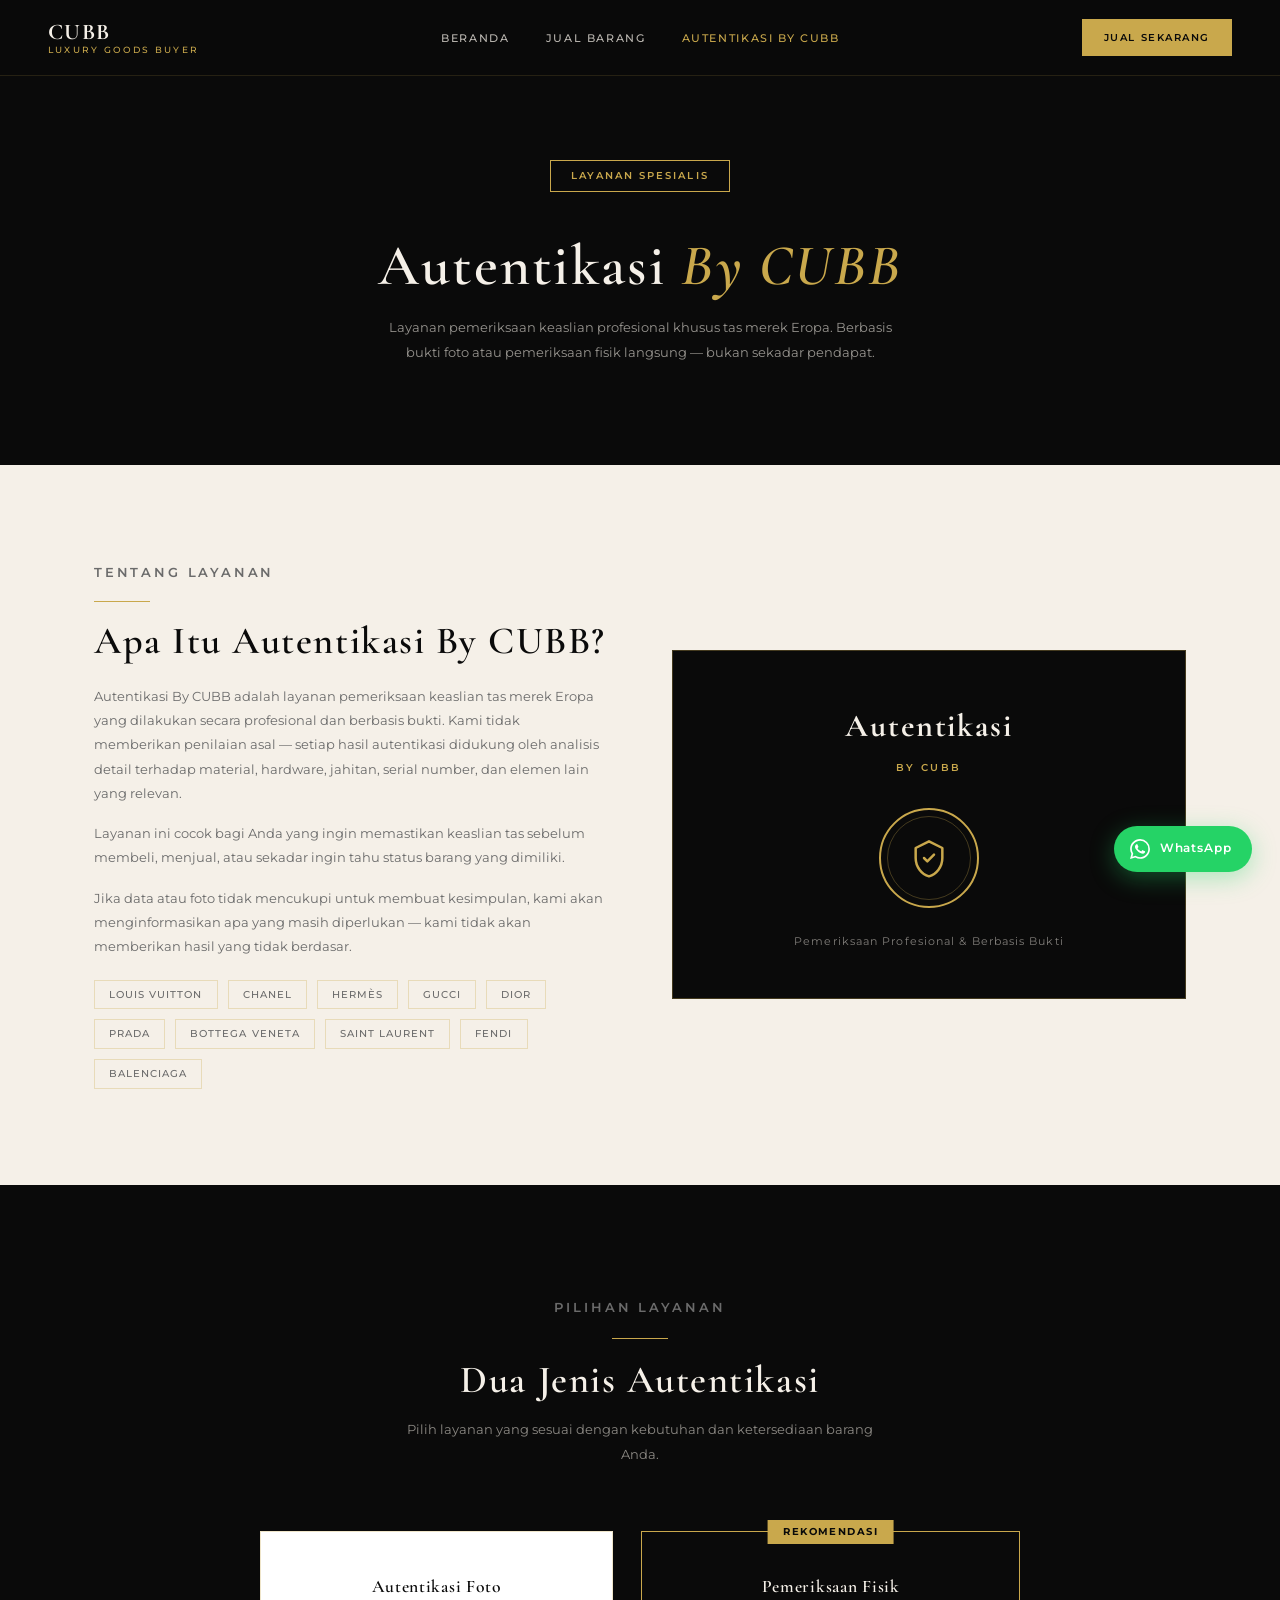
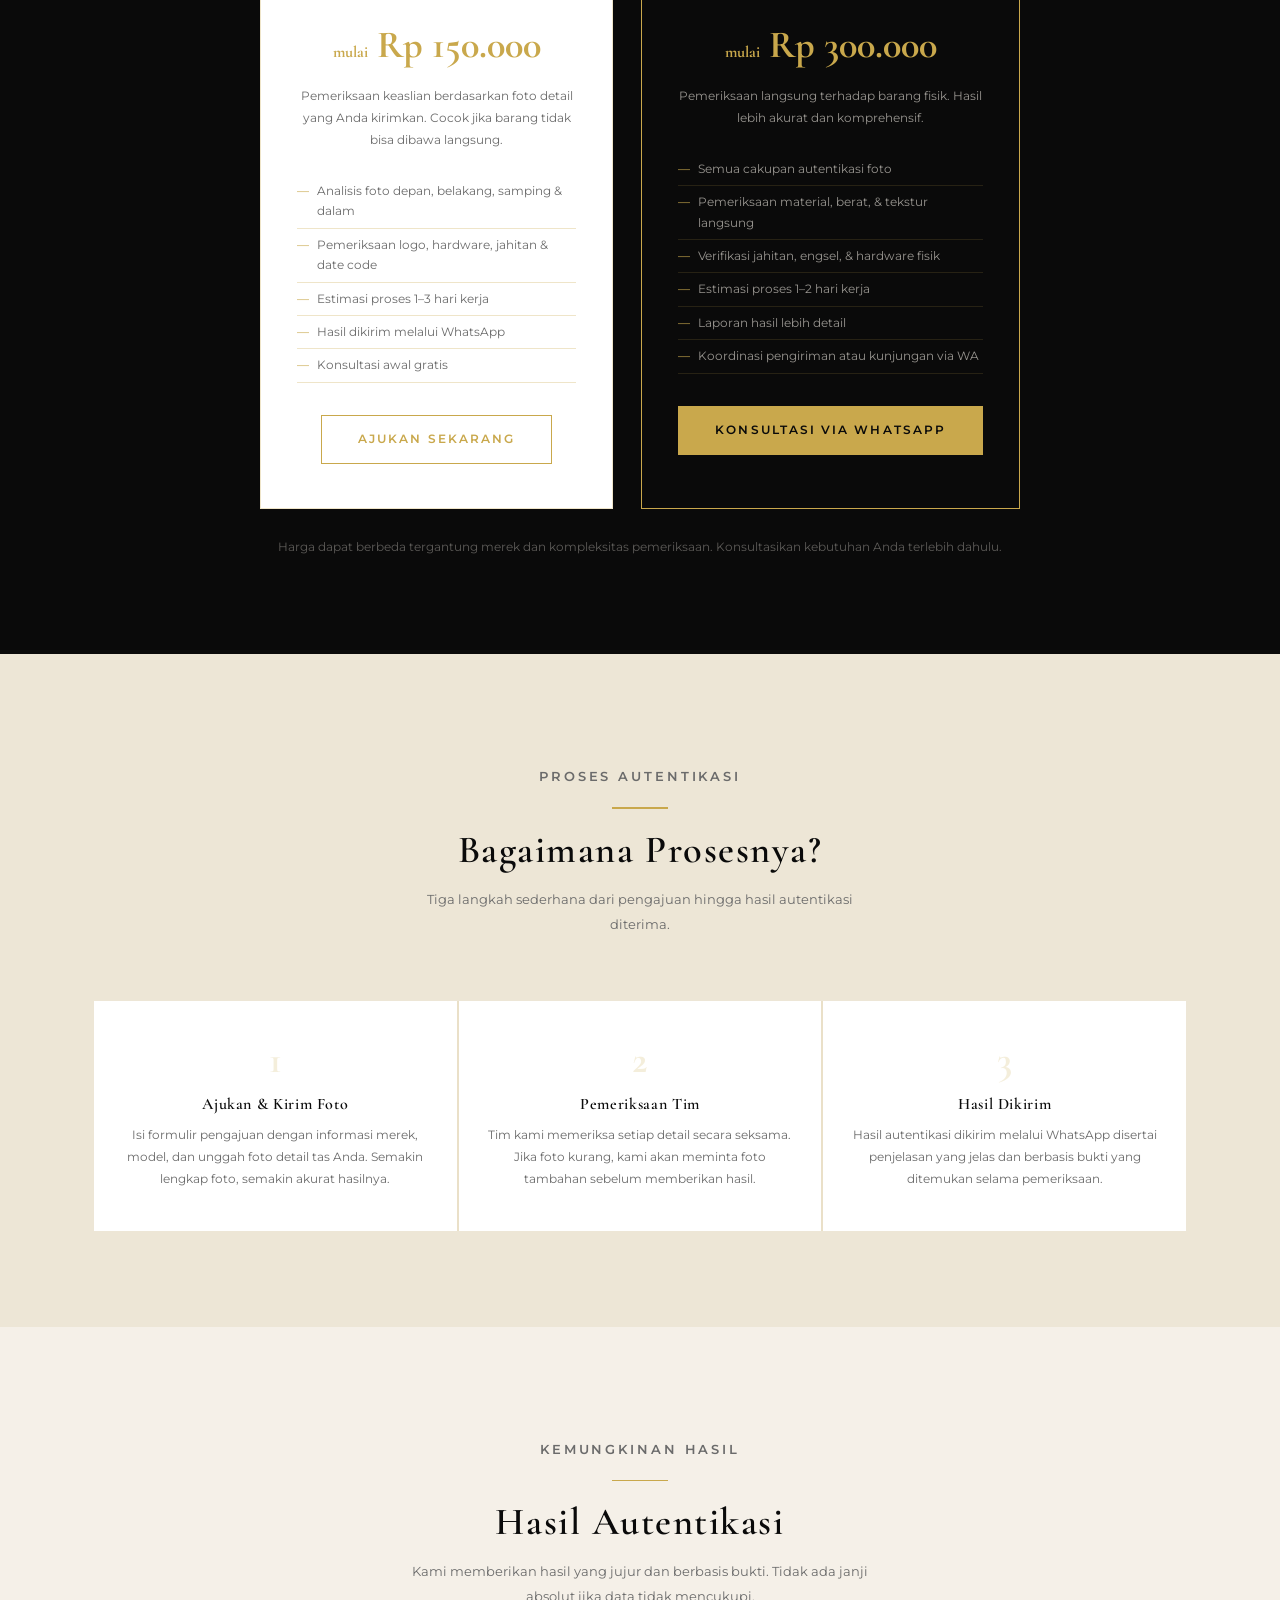
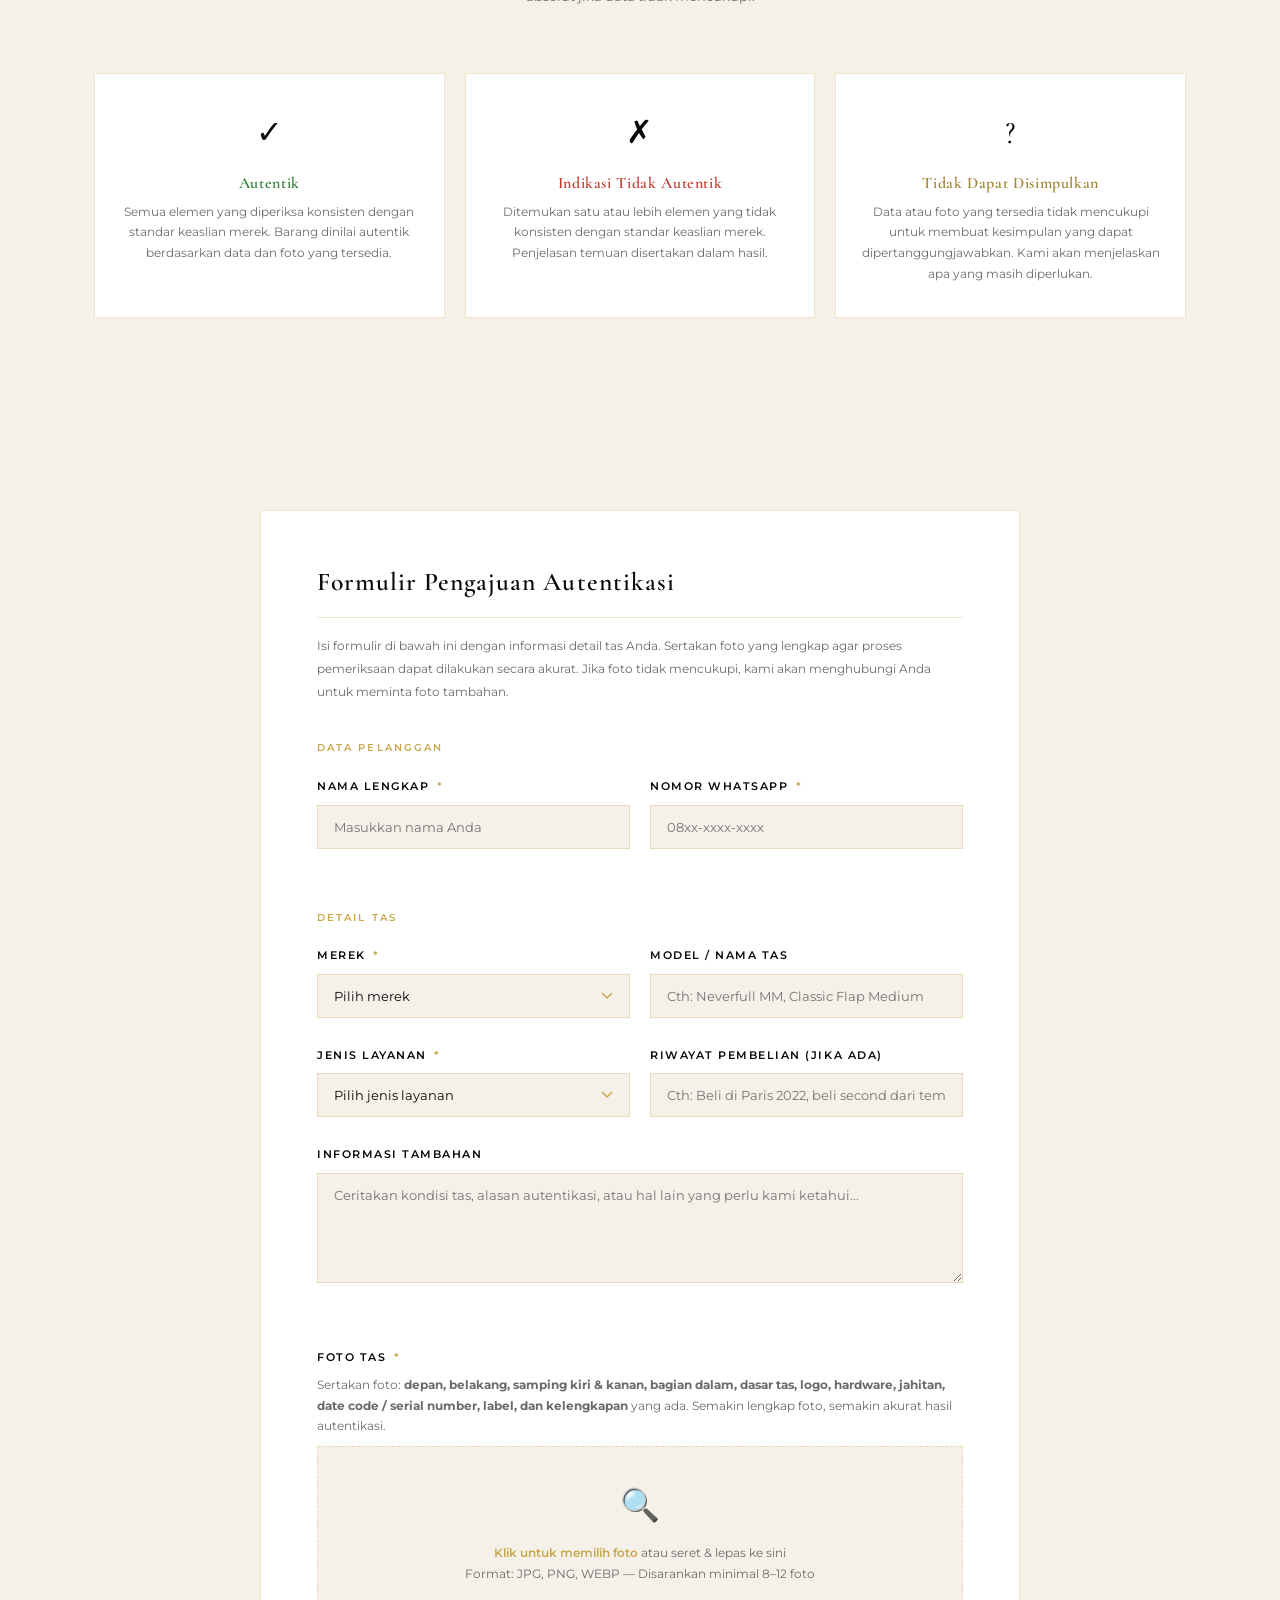
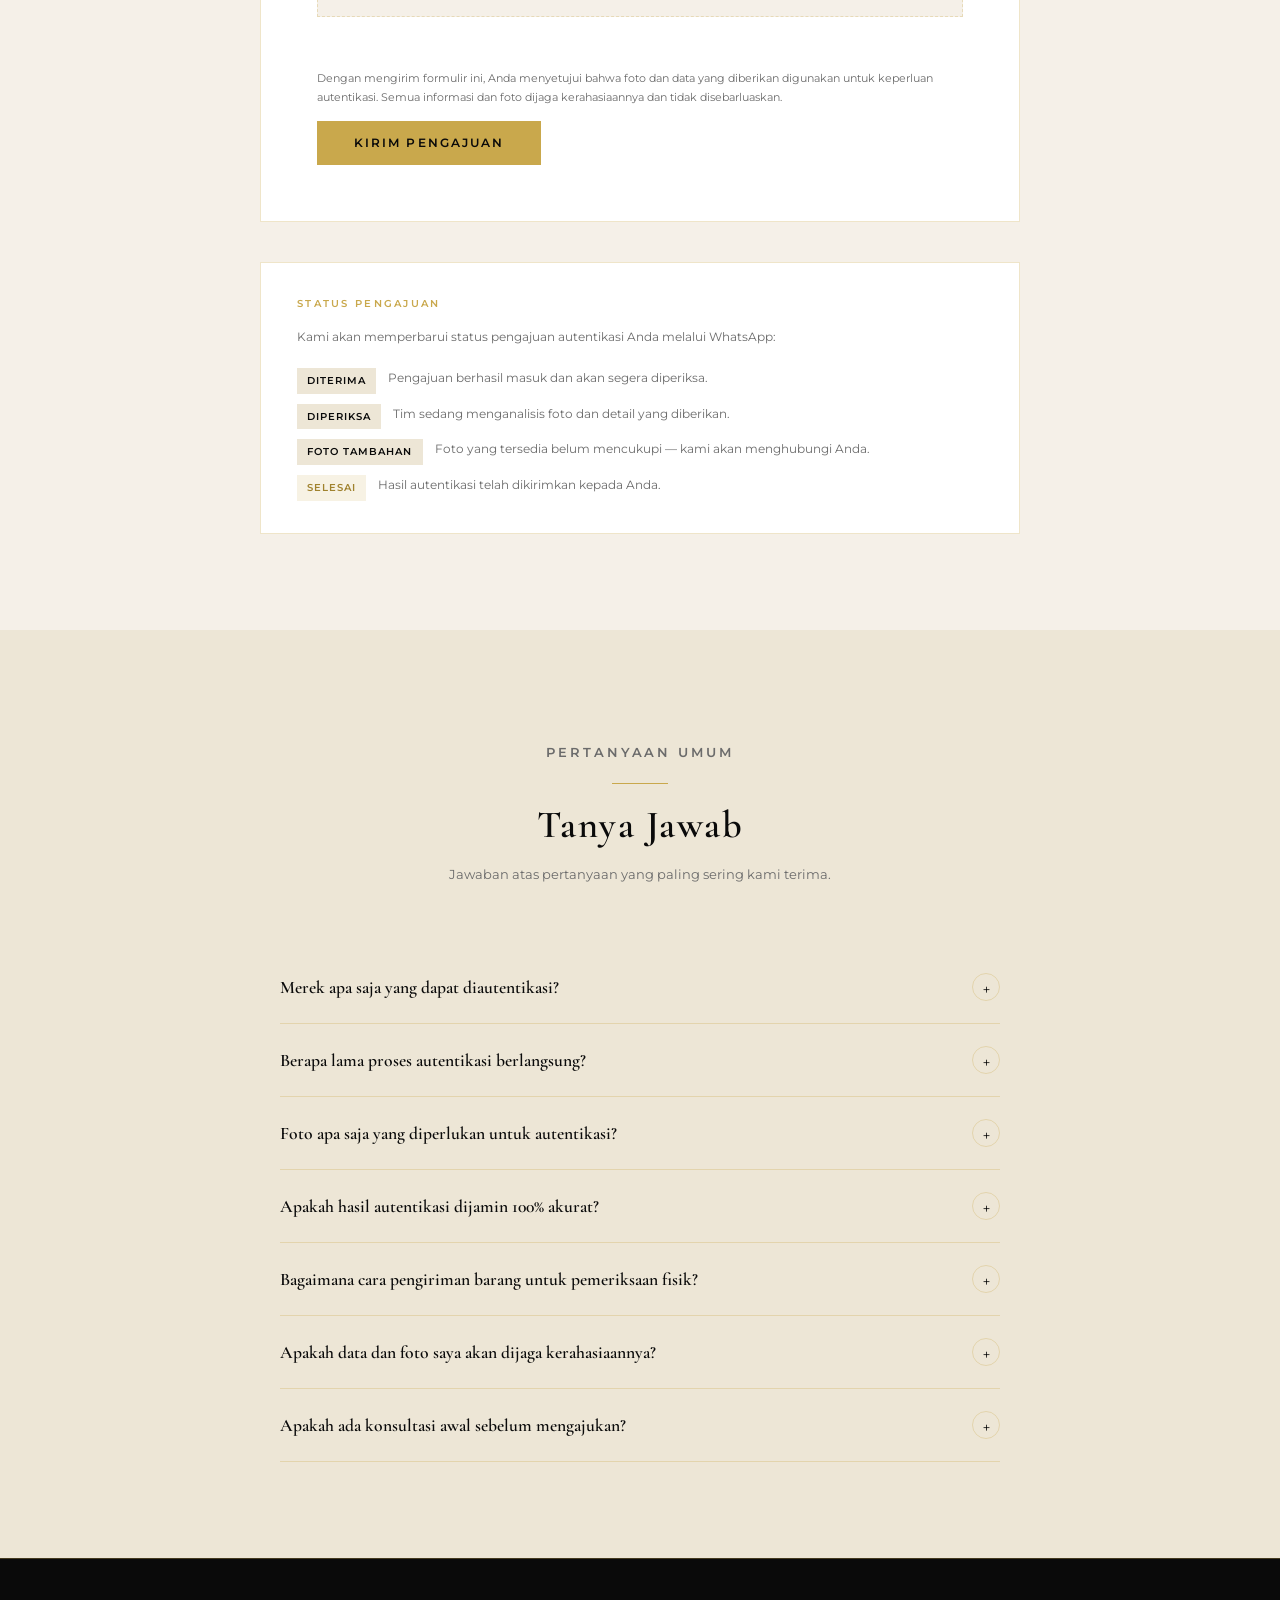
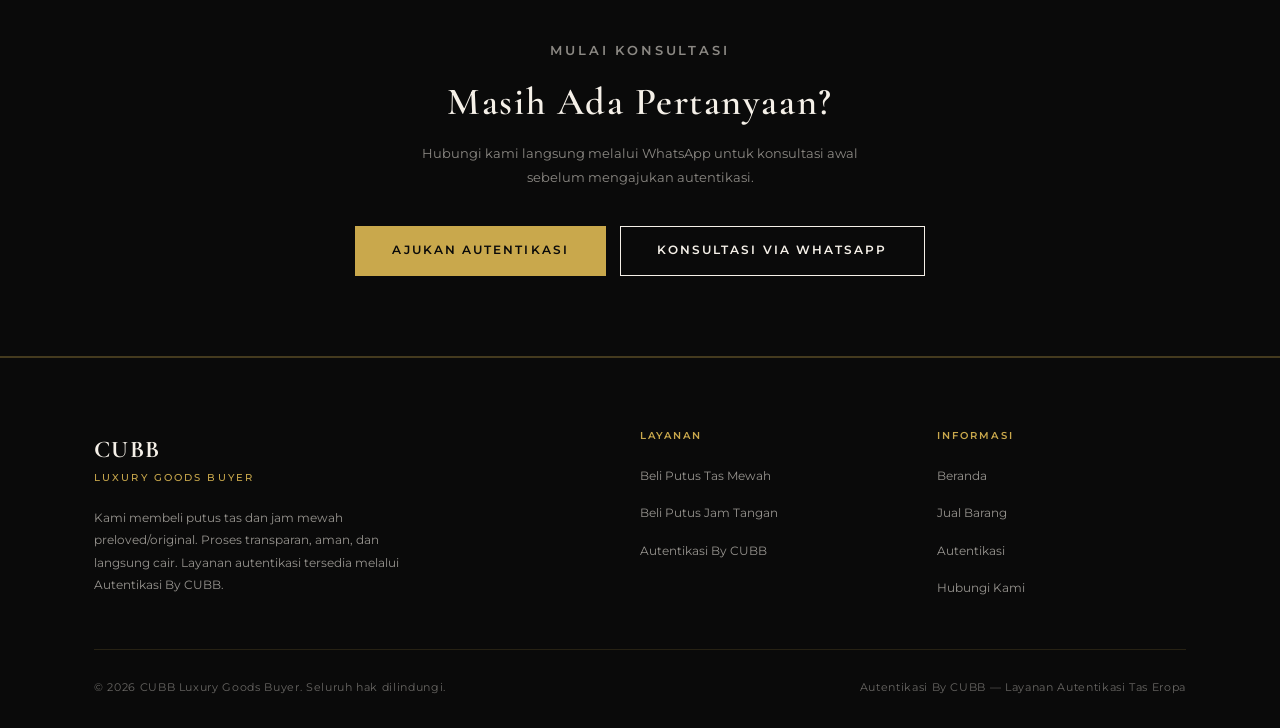
==== commit def3c9f2: "Update authentication branding" ====
--- a/autentikasi.html
+++ b/autentikasi.html
@@ -3,8 +3,8 @@
 <head>
   <meta charset="UTF-8" />
   <meta name="viewport" content="width=device-width, initial-scale=1.0" />
-  <title>Autentikasi By RY — CUBB Luxury Goods Buyer</title>
-  <meta name="description" content="Autentikasi By RY adalah layanan pemeriksaan keaslian tas merek Eropa, bagian dari CUBB. Tersedia autentikasi foto dan pemeriksaan fisik. Konsultasi awal gratis via WhatsApp." />
+  <title>Autentikasi By CUBB — CUBB Luxury Goods Buyer</title>
+  <meta name="description" content="Autentikasi By CUBB adalah layanan pemeriksaan keaslian tas merek Eropa, bagian dari CUBB. Tersedia autentikasi foto dan pemeriksaan fisik. Konsultasi awal gratis via WhatsApp." />
   <link rel="preconnect" href="https://fonts.googleapis.com" />
   <link rel="preconnect" href="https://fonts.gstatic.com" crossorigin />
   <link href="https://fonts.googleapis.com/css2?family=Cormorant+Garamond:ital,wght@0,400;0,600;0,700;1,400;1,600&family=Montserrat:wght@300;400;500;600&display=swap" rel="stylesheet" />
@@ -134,7 +134,7 @@
   <ul class="navbar-links" role="list">
     <li><a href="index.html">Beranda</a></li>
     <li><a href="jual.html">Jual Barang</a></li>
-    <li><a href="autentikasi.html" class="active">Autentikasi By RY</a></li>
+    <li><a href="autentikasi.html" class="active">Autentikasi By CUBB</a></li>
   </ul>
   <a href="jual.html" class="navbar-cta" aria-label="Ajukan penawaran">Jual Sekarang</a>
   <button class="hamburger" aria-label="Buka menu" aria-expanded="false">
@@ -145,7 +145,7 @@
 <div class="mobile-menu" role="dialog" aria-label="Menu navigasi mobile">
   <a href="index.html">Beranda</a>
   <a href="jual.html">Jual Barang</a>
-  <a href="autentikasi.html">Autentikasi By RY</a>
+  <a href="autentikasi.html">Autentikasi By CUBB</a>
   <a href="jual.html" class="btn btn-gold" style="margin-top:8px">Jual Sekarang</a>
 </div>
 
@@ -154,7 +154,7 @@
   <div class="container">
     <div class="auth-hero-badge" aria-label="Layanan spesialis">Layanan Spesialis</div>
     <h1 id="auth-page-heading" style="color:var(--cream);font-size:clamp(2.2rem,5vw,3.6rem);margin-bottom:14px">
-      Autentikasi <em style="color:var(--gold);font-style:italic">By RY</em>
+      Autentikasi <em style="color:var(--gold);font-style:italic">By CUBB</em>
     </h1>
     <p style="font-family:'Montserrat',sans-serif;font-size:0.82rem;color:rgba(245,240,232,0.6);max-width:520px;margin:0 auto;line-height:1.9">
       Layanan pemeriksaan keaslian profesional khusus tas merek Eropa. Berbasis bukti foto atau pemeriksaan fisik langsung — bukan sekadar pendapat.
@@ -169,9 +169,9 @@
       <div class="auth-intro-text">
         <p class="section-label">Tentang Layanan</p>
         <div class="divider-gold" style="margin:16px 0"></div>
-        <h2 id="intro-heading">Apa Itu Autentikasi By RY?</h2>
+        <h2 id="intro-heading">Apa Itu Autentikasi By CUBB?</h2>
         <p>
-          Autentikasi By RY adalah layanan pemeriksaan keaslian tas merek Eropa yang dilakukan secara profesional dan berbasis bukti. Kami tidak memberikan penilaian asal — setiap hasil autentikasi didukung oleh analisis detail terhadap material, hardware, jahitan, serial number, dan elemen lain yang relevan.
+          Autentikasi By CUBB adalah layanan pemeriksaan keaslian tas merek Eropa yang dilakukan secara profesional dan berbasis bukti. Kami tidak memberikan penilaian asal — setiap hasil autentikasi didukung oleh analisis detail terhadap material, hardware, jahitan, serial number, dan elemen lain yang relevan.
         </p>
         <p>
           Layanan ini cocok bagi Anda yang ingin memastikan keaslian tas sebelum membeli, menjual, atau sekadar ingin tahu status barang yang dimiliki.
@@ -194,7 +194,7 @@
       </div>
       <div class="auth-visual" role="presentation">
         <div class="auth-visual-logo">Autentikasi</div>
-        <div class="auth-visual-sub">By RY</div>
+        <div class="auth-visual-sub">By CUBB</div>
         <div class="auth-visual-seal" aria-hidden="true">
           <svg viewBox="0 0 24 24" stroke-width="1.5" xmlns="http://www.w3.org/2000/svg">
             <path d="M9 12l2 2 4-4" stroke-linecap="round" stroke-linejoin="round"/>
@@ -571,14 +571,14 @@
       <div class="footer-brand">
         <div class="logo-main">CUBB</div>
         <div class="logo-sub">LUXURY GOODS BUYER</div>
-        <p>Kami membeli putus tas dan jam mewah preloved/original. Proses transparan, aman, dan langsung cair. Layanan autentikasi tersedia melalui Autentikasi By RY.</p>
+        <p>Kami membeli putus tas dan jam mewah preloved/original. Proses transparan, aman, dan langsung cair. Layanan autentikasi tersedia melalui Autentikasi By CUBB.</p>
       </div>
       <div class="footer-col">
         <h4>Layanan</h4>
         <ul role="list">
           <li><a href="jual.html?type=tas">Beli Putus Tas Mewah</a></li>
           <li><a href="jual.html?type=jam">Beli Putus Jam Tangan</a></li>
-          <li><a href="autentikasi.html">Autentikasi By RY</a></li>
+          <li><a href="autentikasi.html">Autentikasi By CUBB</a></li>
         </ul>
       </div>
       <div class="footer-col">
@@ -593,7 +593,7 @@
     </div>
     <div class="footer-bottom">
       <p>&copy; 2026 CUBB Luxury Goods Buyer. Seluruh hak dilindungi.</p>
-      <p>Autentikasi By RY &mdash; Layanan Autentikasi Tas Eropa</p>
+      <p>Autentikasi By CUBB &mdash; Layanan Autentikasi Tas Eropa</p>
     </div>
   </div>
 </footer>
@@ -601,7 +601,7 @@
 <!-- ===== WHATSAPP FLOAT ===== -->
 <a href="https://wa.me/6285179936549?text=Halo%20CUBB%2C%20saya%20ingin%20konsultasi%20mengenai%20Autentikasi%20By%20RY."
    target="_blank" rel="noopener noreferrer"
-   class="wa-float" aria-label="Konsultasi Autentikasi By RY via WhatsApp">
+   class="wa-float" aria-label="Konsultasi Autentikasi By CUBB via WhatsApp">
   <svg viewBox="0 0 24 24" fill="currentColor" aria-hidden="true">
     <path d="M17.472 14.382c-.297-.149-1.758-.867-2.03-.967-.273-.099-.471-.148-.67.15-.197.297-.767.966-.94 1.164-.173.199-.347.223-.644.075-.297-.15-1.255-.463-2.39-1.475-.883-.788-1.48-1.761-1.653-2.059-.173-.297-.018-.458.13-.606.134-.133.298-.347.446-.52.149-.174.198-.298.298-.497.099-.198.05-.371-.025-.52-.075-.149-.669-1.612-.916-2.207-.242-.579-.487-.5-.669-.51-.173-.008-.371-.01-.57-.01-.198 0-.52.074-.792.372-.272.297-1.04 1.016-1.04 2.479 0 1.462 1.065 2.875 1.213 3.074.149.198 2.096 3.2 5.077 4.487.709.306 1.262.489 1.694.625.712.227 1.36.195 1.871.118.571-.085 1.758-.719 2.006-1.413.248-.694.248-1.289.173-1.413-.074-.124-.272-.198-.57-.347m-5.421 7.403h-.004a9.87 9.87 0 01-5.031-1.378l-.361-.214-3.741.982.998-3.648-.235-.374a9.86 9.86 0 01-1.51-5.26c.001-5.45 4.436-9.884 9.888-9.884 2.64 0 5.122 1.03 6.988 2.898a9.825 9.825 0 012.893 6.994c-.003 5.45-4.437 9.884-9.885 9.884m8.413-18.297A11.815 11.815 0 0012.05 0C5.495 0 .16 5.335.157 11.892c0 2.096.547 4.142 1.588 5.945L.057 24l6.305-1.654a11.882 11.882 0 005.683 1.448h.005c6.554 0 11.89-5.335 11.893-11.893a11.821 11.821 0 00-3.48-8.413z"/>
   </svg>
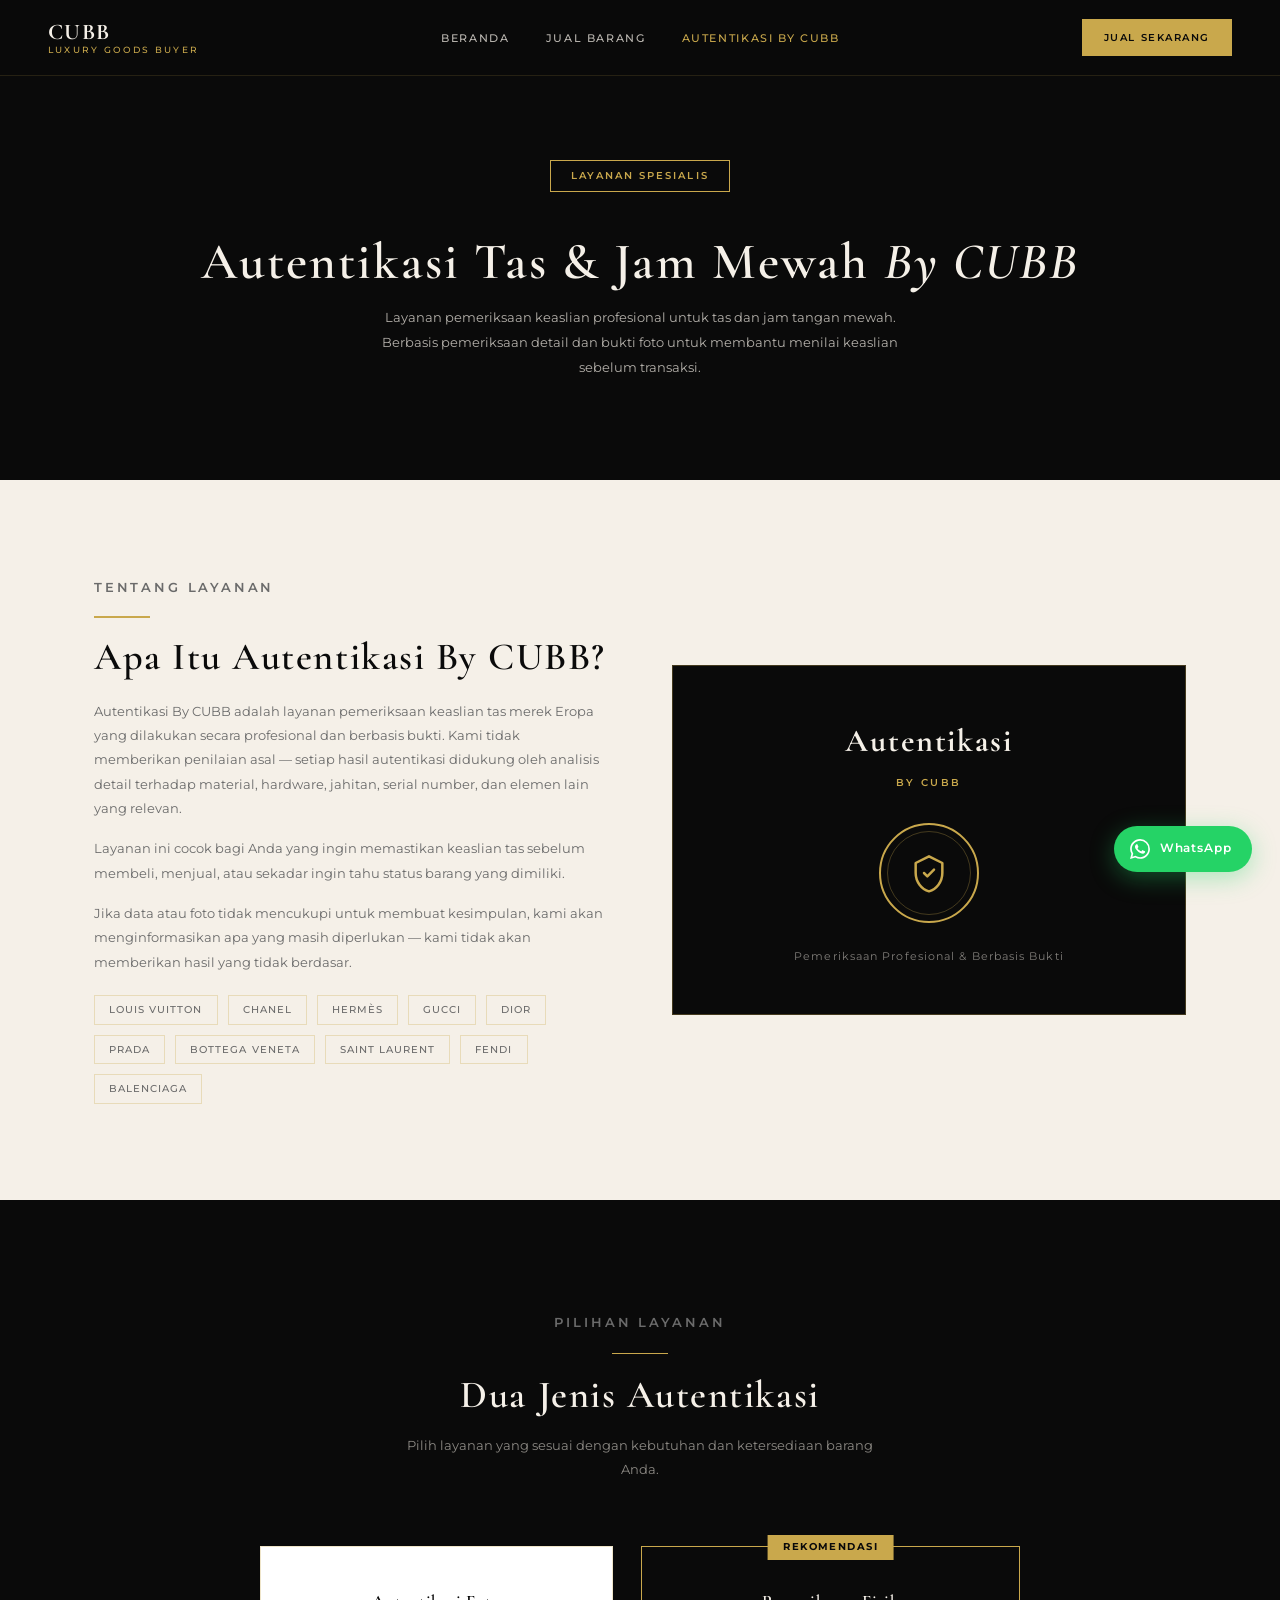
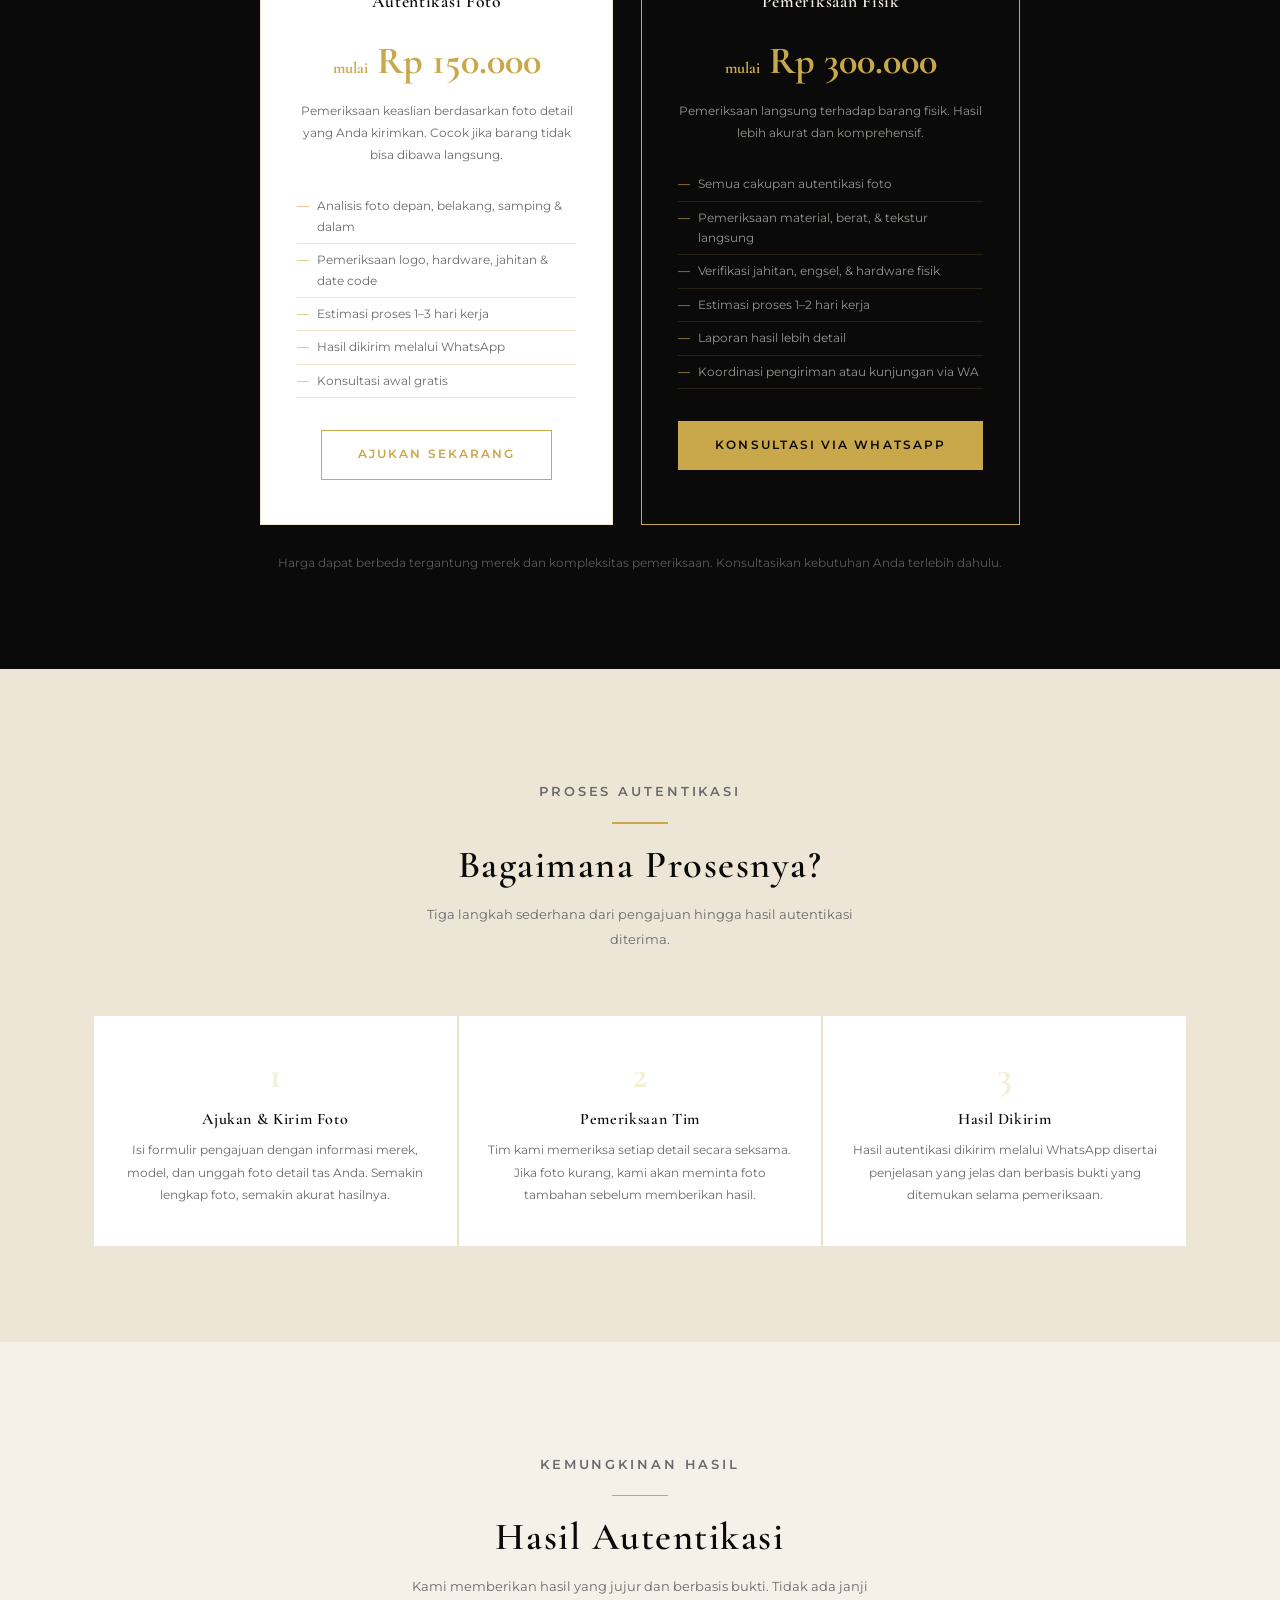
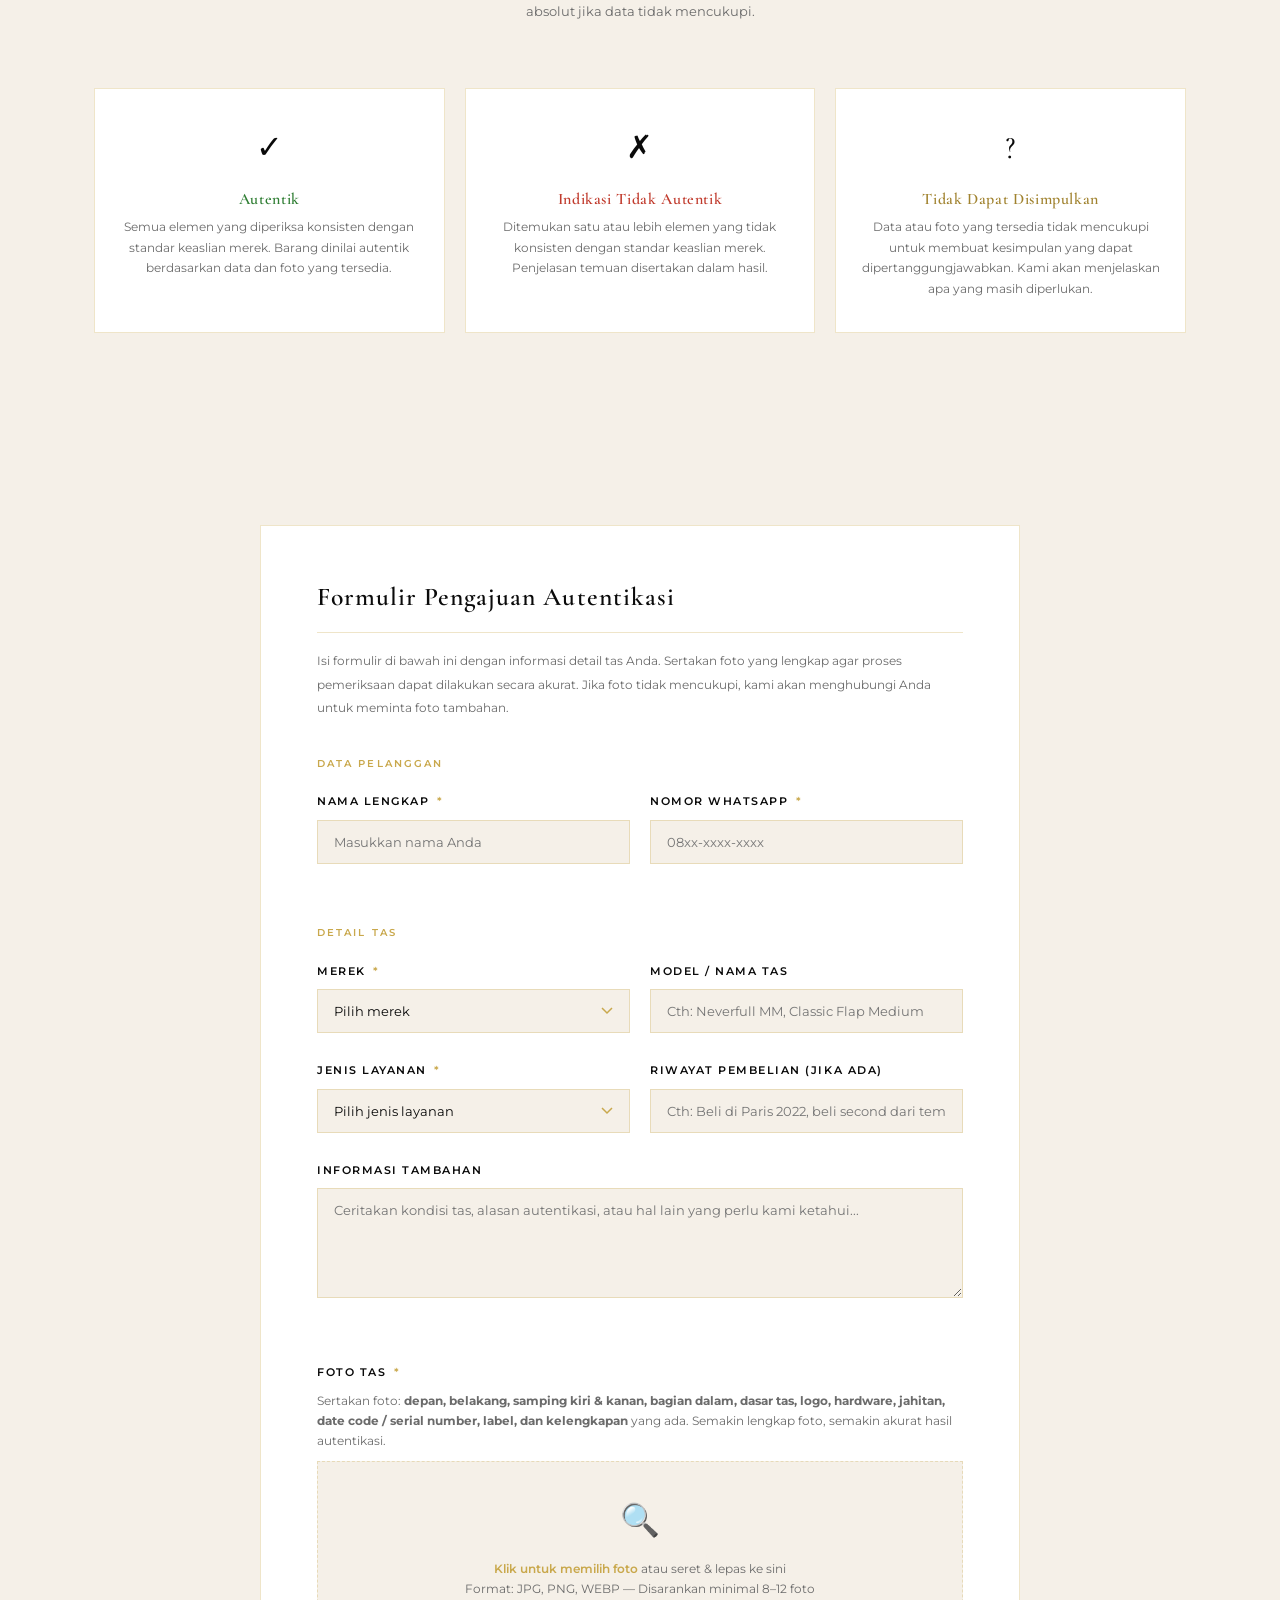
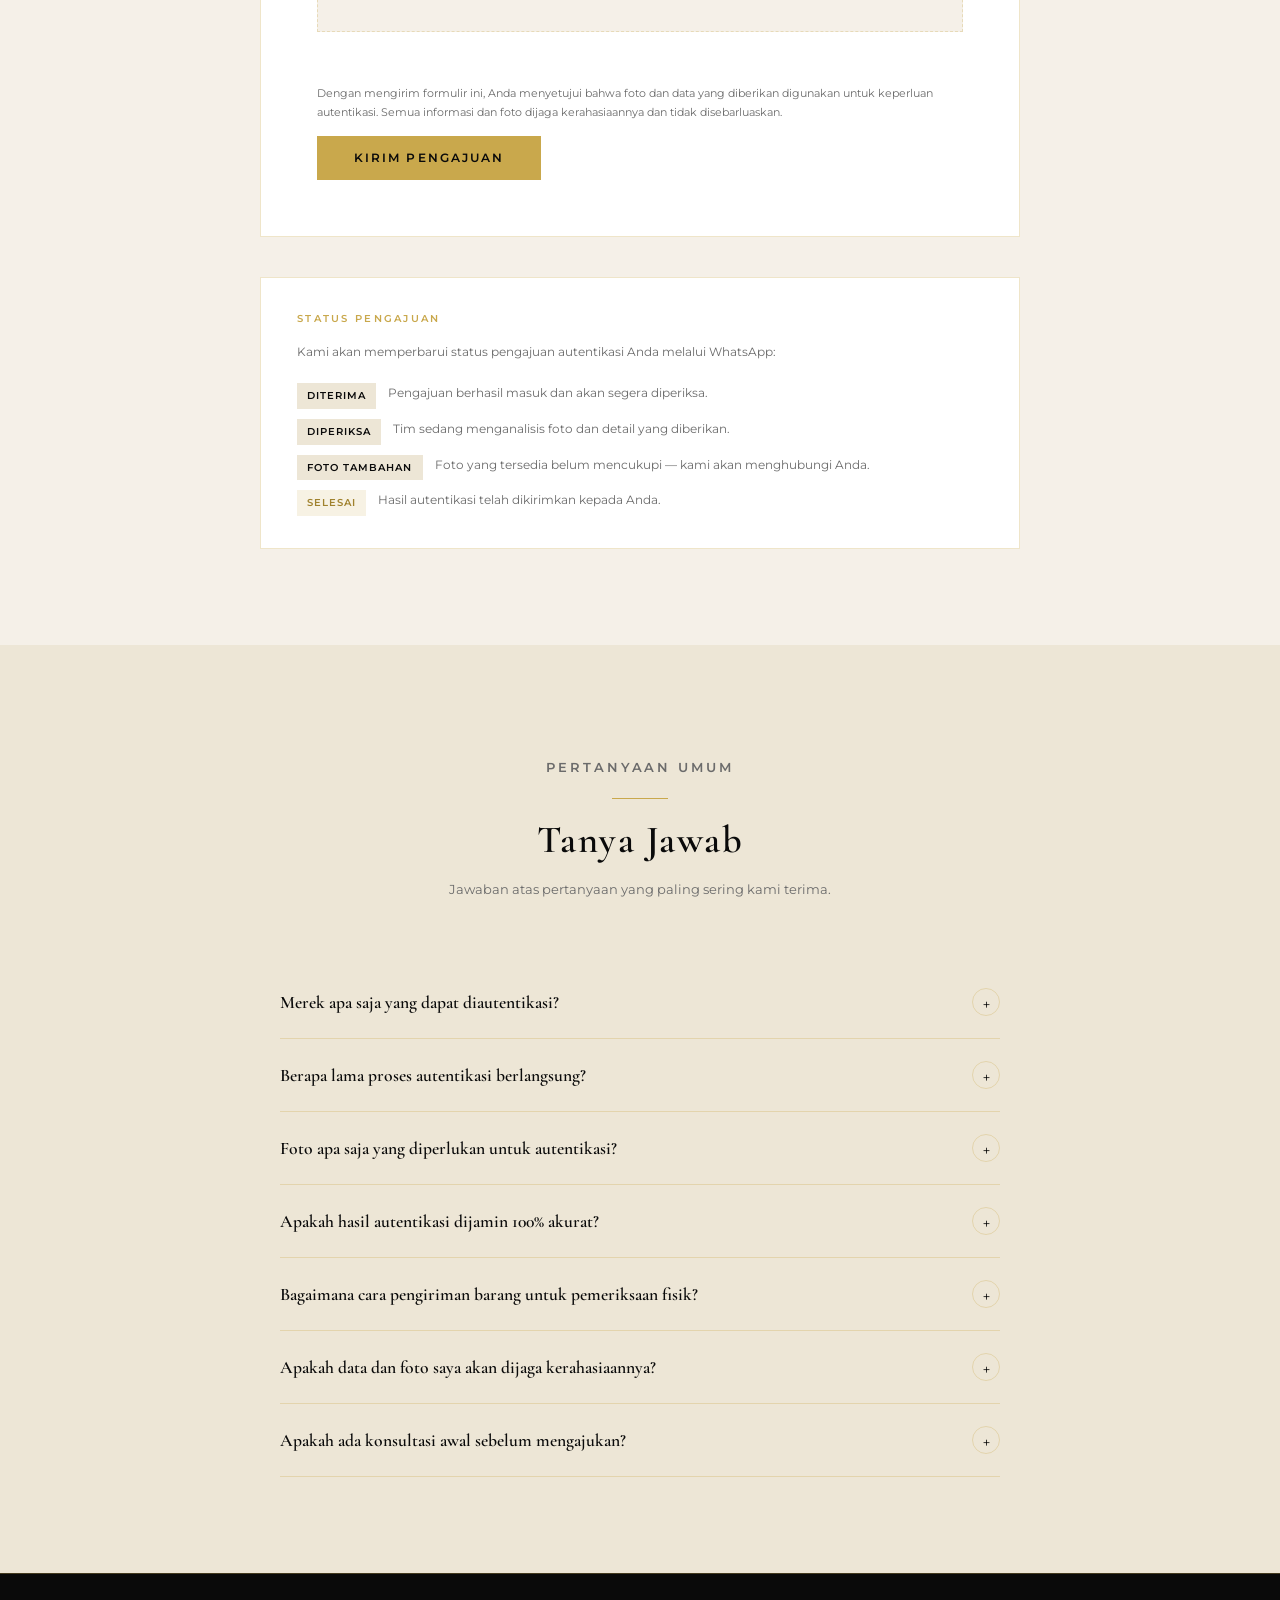
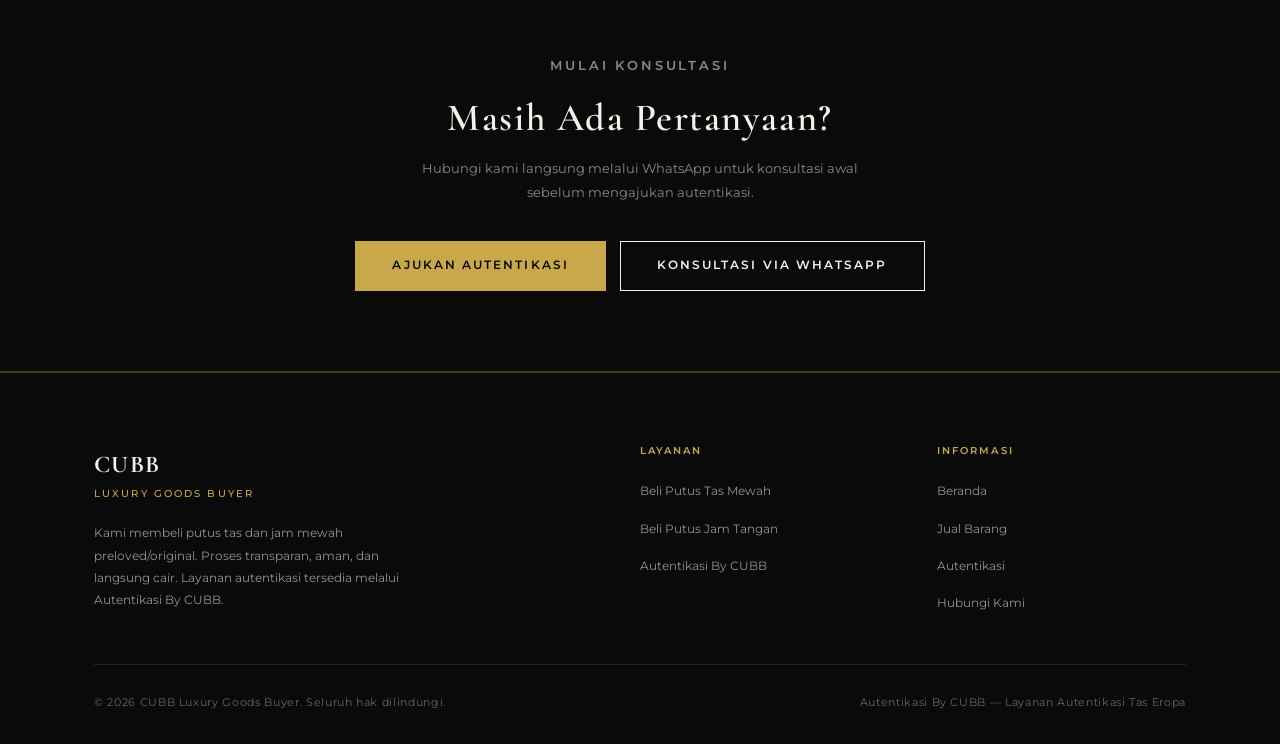
==== commit 50442e1b: "Optimize SEO metadata and headings" ====
--- a/autentikasi.html
+++ b/autentikasi.html
@@ -1,6 +1,7 @@
 ﻿<!DOCTYPE html>
 <html lang="id">
 <head>
+  <link rel="icon" type="image/png" href="assets/cubb-logo.png">
   <meta charset="UTF-8" />
   <meta name="viewport" content="width=device-width, initial-scale=1.0" />
   <title>Autentikasi By CUBB — CUBB Luxury Goods Buyer</title>
@@ -153,12 +154,12 @@
 <section class="page-hero" style="padding-bottom:100px" aria-labelledby="auth-page-heading">
   <div class="container">
     <div class="auth-hero-badge" aria-label="Layanan spesialis">Layanan Spesialis</div>
-    <h1 id="auth-page-heading" style="color:var(--cream);font-size:clamp(2.2rem,5vw,3.6rem);margin-bottom:14px">
-      Autentikasi <em style="color:var(--gold);font-style:italic">By CUBB</em>
-    </h1>
-    <p style="font-family:'Montserrat',sans-serif;font-size:0.82rem;color:rgba(245,240,232,0.6);max-width:520px;margin:0 auto;line-height:1.9">
-      Layanan pemeriksaan keaslian profesional khusus tas merek Eropa. Berbasis bukti foto atau pemeriksaan fisik langsung — bukan sekadar pendapat.
-    </p>
+    <h1 id="auth-page-heading">
+  Autentikasi Tas &amp; Jam Mewah <em>By CUBB</em>
+</h1>
+    <p style="font-family:'Montserrat',sans-serif;font-size:0.82rem;color:rgba(245,240,232,0.72);">
+  Layanan pemeriksaan keaslian profesional untuk tas dan jam tangan mewah. Berbasis pemeriksaan detail dan bukti foto untuk membantu menilai keaslian sebelum transaksi.
+</p>
   </div>
 </section>
 
